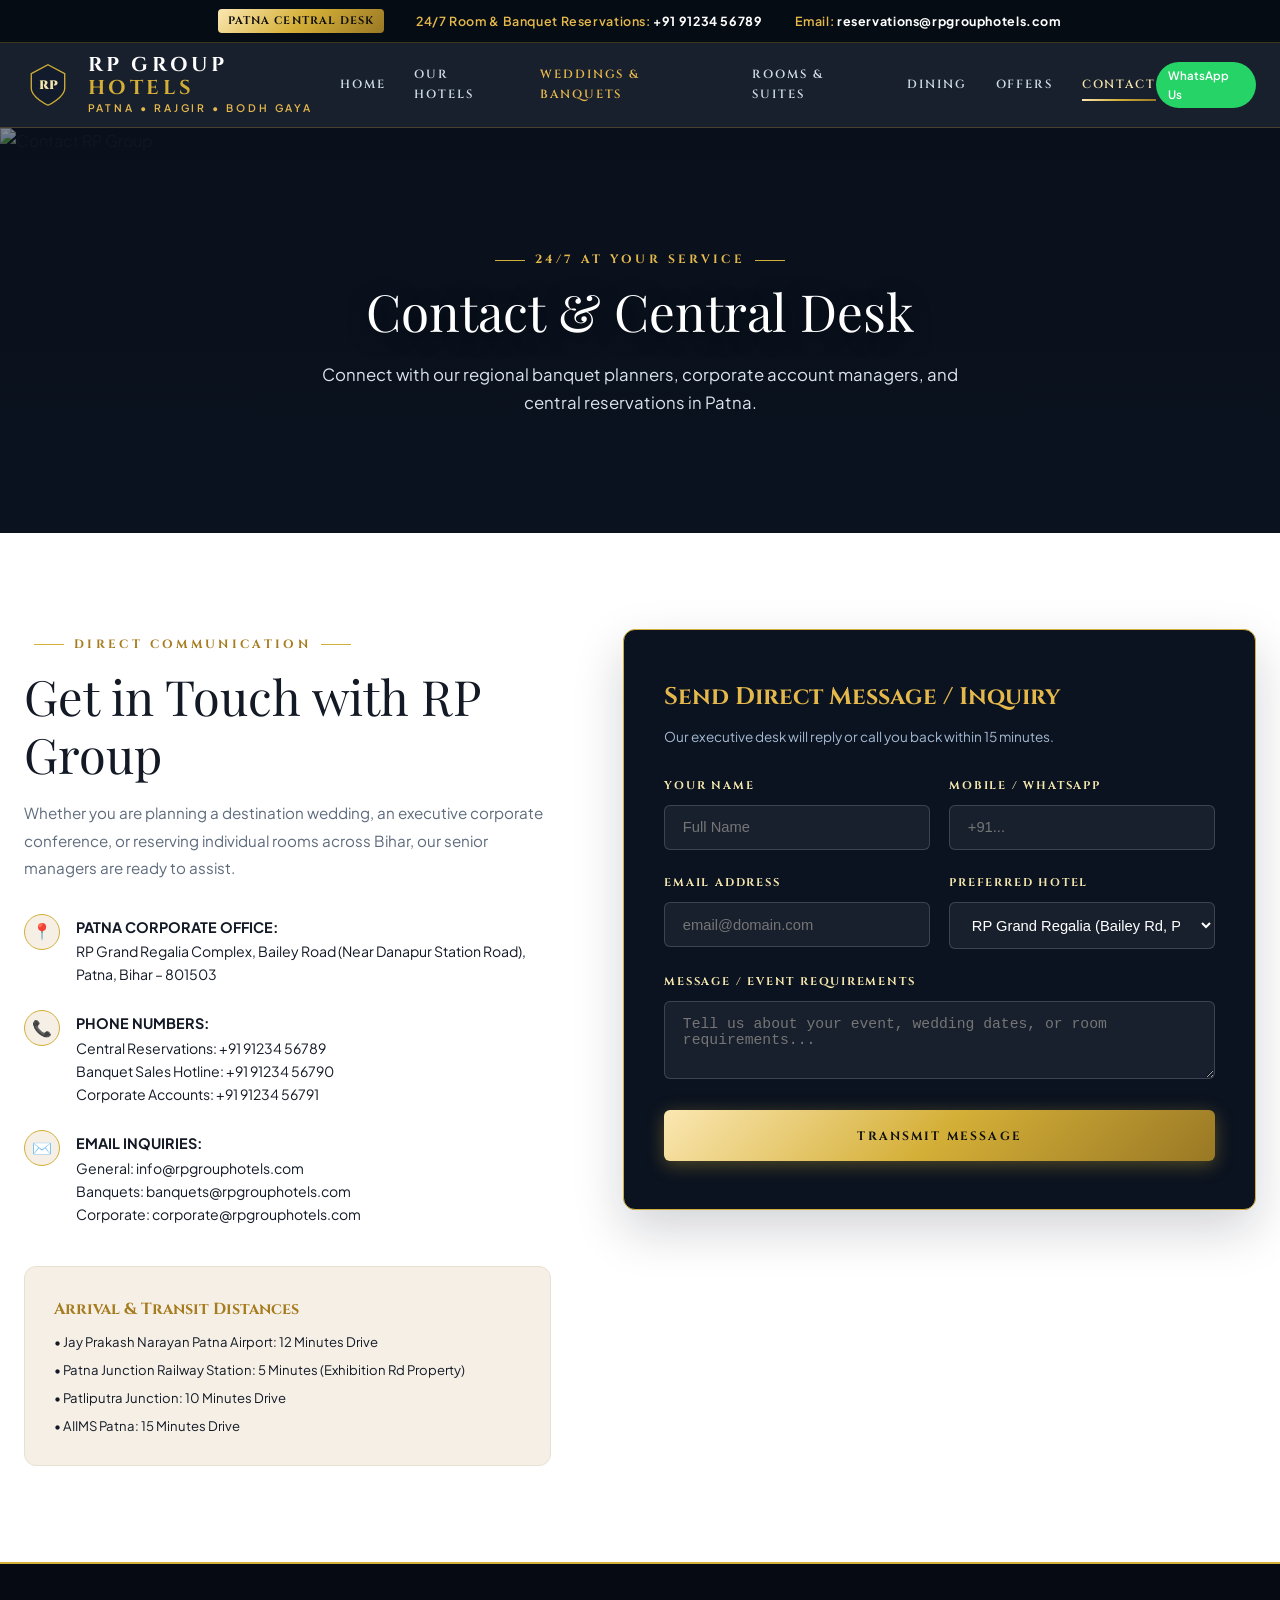
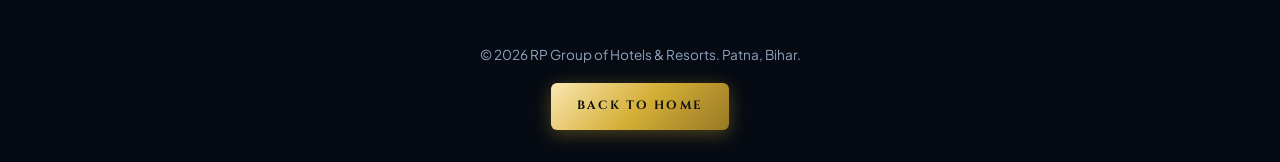
==== contact.html @ b5bda15f "Initial commit: RP Group of Hotels website template and Monte-Carlo showcase" ====
<!DOCTYPE html>
<html lang="en">
<head>
  <meta charset="UTF-8">
  <meta name="viewport" content="width=device-width, initial-scale=1.0">
  <title>Contact & Central Reservations | RP Group of Hotels Patna</title>
  <meta name="description" content="Get in touch with RP Group of Hotels central sales desk in Patna. Contact numbers for room bookings, wedding banquet inquiries, corporate tie-ups, and career opportunities.">
  <link rel="stylesheet" href="css/rp-style.css">
</head>
<body>

  <!-- PROMO TICKER -->
  <div class="promo-ticker-bar">
    <div class="container-wide ticker-content">
      <span class="ticker-badge">Patna Central Desk</span>
      <span>24/7 Room & Banquet Reservations: <strong style="color: #ffffff;">+91 91234 56789</strong></span>
      <span>Email: <strong style="color: #ffffff;">reservations@rpgrouphotels.com</strong></span>
    </div>
  </div>

  <!-- NAVIGATION -->
  <header class="rp-header">
    <div class="container-wide rp-header-inner">
      <a href="index.html" class="rp-brand">
        <div class="rp-crest">
          <svg width="44" height="44" viewBox="0 0 100 100" fill="none">
            <path d="M50 4 L88 24 L88 58 C88 78 50 96 50 96 C50 96 12 78 12 58 L12 24 Z" stroke="#d4af37" stroke-width="3" fill="#111b2b"/>
            <text x="50" y="60" font-family="'Cinzel', serif" font-size="28" font-weight="900" fill="#f3e5ab" text-anchor="middle">RP</text>
          </svg>
        </div>
        <div class="rp-brand-text">
          <span class="rp-brand-title">RP Group <span>Hotels</span></span>
          <span class="rp-brand-sub">Patna • Rajgir • Bodh Gaya</span>
        </div>
      </a>

      <nav class="rp-nav">
        <a href="index.html" class="rp-nav-link">Home</a>
        <a href="properties.html" class="rp-nav-link">Our Hotels</a>
        <a href="weddings-banquets.html" class="rp-nav-link" style="color: var(--rp-gold-bright);">Weddings & Banquets</a>
        <a href="rooms.html" class="rp-nav-link">Rooms & Suites</a>
        <a href="dining.html" class="rp-nav-link">Dining</a>
        <a href="offers.html" class="rp-nav-link">Offers</a>
        <a href="contact.html" class="rp-nav-link active">Contact</a>
      </nav>

      <div class="header-cta-cluster">
        <a href="https://wa.me/919123456789" class="whatsapp-pill-sm">
          WhatsApp Us
        </a>
      </div>
    </div>
  </header>

  <main>
    <!-- HERO -->
    <section style="position: relative; height: 45vh; min-height: 350px; display: flex; align-items: center; justify-content: center; background-color: #070d16; overflow: hidden;">
      <img src="https://images.unsplash.com/photo-1566073771259-6a8506099945?auto=format&fit=crop&w=1920&q=85" alt="Contact RP Group" style="position: absolute; inset: 0; width: 100%; height: 100%; object-fit: cover;">
      <div style="position: absolute; inset: 0; background: linear-gradient(180deg, rgba(11,19,32,0.5) 0%, rgba(11,19,32,0.92) 100%);"></div>
      <div class="container" style="position: relative; z-index: 2; text-align: center; color: #ffffff;">
        <span class="sub-tag-gold" style="color: var(--rp-gold-bright);">24/7 At Your Service</span>
        <h1 class="hero-main-title" style="font-size: clamp(2.2rem, 4vw, 3.8rem);">Contact & Central Desk</h1>
        <p style="max-width: 680px; margin: 1rem auto 0; font-size: 1.05rem; color: #dbe4ee;">
          Connect with our regional banquet planners, corporate account managers, and central reservations in Patna.
        </p>
      </div>
    </section>

    <!-- CONTACT DETAILS & FORM -->
    <section style="padding: 6rem 0; background: #ffffff;">
      <div class="container" style="display: grid; grid-template-columns: 1fr 1.2fr; gap: 4.5rem; align-items: start;">
        <div>
          <span class="sub-tag-gold" style="margin-left: 0;">Direct Communication</span>
          <h2 class="section-main-heading">Get in Touch with RP Group</h2>
          <p style="font-size: 0.95rem; color: var(--text-muted); line-height: 1.8; margin-bottom: 2rem;">
            Whether you are planning a destination wedding, an executive corporate conference, or reserving individual rooms across Bihar, our senior managers are ready to assist.
          </p>

          <div style="display: flex; flex-direction: column; gap: 1.5rem; margin-bottom: 2.5rem;">
            <div style="display: flex; align-items: flex-start; gap: 1rem;">
              <div class="perk-icon-circle">📍</div>
              <div>
                <strong style="font-size: 0.9rem; text-transform: uppercase;">Patna Corporate Office:</strong>
                <p style="font-size: 0.88rem; color: var(--text-main);">RP Grand Regalia Complex, Bailey Road (Near Danapur Station Road), Patna, Bihar – 801503</p>
              </div>
            </div>

            <div style="display: flex; align-items: flex-start; gap: 1rem;">
              <div class="perk-icon-circle">📞</div>
              <div>
                <strong style="font-size: 0.9rem; text-transform: uppercase;">Phone Numbers:</strong>
                <p style="font-size: 0.88rem; color: var(--text-main);">
                  Central Reservations: +91 91234 56789<br>
                  Banquet Sales Hotline: +91 91234 56790<br>
                  Corporate Accounts: +91 91234 56791
                </p>
              </div>
            </div>

            <div style="display: flex; align-items: flex-start; gap: 1rem;">
              <div class="perk-icon-circle">✉️</div>
              <div>
                <strong style="font-size: 0.9rem; text-transform: uppercase;">Email Inquiries:</strong>
                <p style="font-size: 0.88rem; color: var(--text-main);">
                  General: info@rpgrouphotels.com<br>
                  Banquets: banquets@rpgrouphotels.com<br>
                  Corporate: corporate@rpgrouphotels.com
                </p>
              </div>
            </div>
          </div>

          <div style="background: var(--rp-warm); padding: 1.8rem; border-radius: var(--radius-md); border: 1px solid var(--rp-border);">
            <h4 style="font-family: var(--font-royal); font-size: 1rem; color: var(--rp-gold-dark); margin-bottom: 0.5rem;">Arrival & Transit Distances</h4>
            <ul style="font-size: 0.82rem; color: var(--text-main); list-style: none; display: flex; flex-direction: column; gap: 0.4rem;">
              <li>• Jay Prakash Narayan Patna Airport: 12 Minutes Drive</li>
              <li>• Patna Junction Railway Station: 5 Minutes (Exhibition Rd Property)</li>
              <li>• Patliputra Junction: 10 Minutes Drive</li>
              <li>• AIIMS Patna: 15 Minutes Drive</li>
            </ul>
          </div>
        </div>

        <!-- Form -->
        <div class="lead-form-card">
          <h3 style="font-family: var(--font-royal); font-size: 1.5rem; color: var(--rp-gold-bright); margin-bottom: 0.5rem;">Send Direct Message / Inquiry</h3>
          <p style="font-size: 0.85rem; color: #a4b8d1; margin-bottom: 1.8rem;">Our executive desk will reply or call you back within 15 minutes.</p>

          <form id="contactPageForm">
            <div class="form-row-2">
              <div class="calc-form-group">
                <label class="calc-label" for="cName">Your Name</label>
                <input type="text" id="cName" class="calc-input" placeholder="Full Name" required>
              </div>
              <div class="calc-form-group">
                <label class="calc-label" for="cPhone">Mobile / WhatsApp</label>
                <input type="tel" id="cPhone" class="calc-input" placeholder="+91..." required>
              </div>
            </div>

            <div class="form-row-2">
              <div class="calc-form-group">
                <label class="calc-label" for="cEmail">Email Address</label>
                <input type="email" id="cEmail" class="calc-input" placeholder="email@domain.com" required>
              </div>
              <div class="calc-form-group">
                <label class="calc-label" for="cHotel">Preferred Hotel</label>
                <select id="cHotel" class="calc-select">
                  <option value="regalia">RP Grand Regalia (Bailey Rd, Patna)</option>
                  <option value="palace">RP Palace & Suites (Exhibition Rd, Patna)</option>
                  <option value="rajgir">RP Heritage Resort (Rajgir)</option>
                  <option value="bodhgaya">RP Bodh Gaya Nirvana</option>
                  <option value="any">General Chain Inquiry</option>
                </select>
              </div>
            </div>

            <div class="calc-form-group">
              <label class="calc-label" for="cMessage">Message / Event Requirements</label>
              <textarea id="cMessage" class="calc-input" rows="3" placeholder="Tell us about your event, wedding dates, or room requirements..." required></textarea>
            </div>

            <button type="submit" class="btn-rp-gold" style="width: 100%; justify-content: center; padding: 1.1rem;">
              Transmit Message
            </button>
          </form>
        </div>
      </div>
    </section>
  </main>

  <!-- FOOTER -->
  <footer class="rp-footer">
    <div class="container-wide" style="text-align: center;">
      <p style="margin-bottom: 1rem;">&copy; 2026 RP Group of Hotels & Resorts. Patna, Bihar.</p>
      <a href="index.html" class="btn-rp-gold">Back to Home</a>
    </div>
  </footer>

  <script src="js/rp-main.js"></script>
  <script>
    const contactPageForm = document.getElementById('contactPageForm');
    if (contactPageForm) {
      contactPageForm.addEventListener('submit', (e) => {
        e.preventDefault();
        const name = document.getElementById('cName')?.value || 'Guest';
        alert(`Thank you, ${name}! Your inquiry has been dispatched to the RP Group Patna executive team. We will call you shortly.`);
        contactPageForm.reset();
      });
    }
  </script>
</body>
</html>
---- css/rp-style.css ----
/* ==========================================================================
   RP GROUP OF HOTELS - LUXURY HOSPITALITY CHAIN (PATNA REGION)
   High-Conversion & Animated Theme for Meta Ads & Brand Promotion
   ========================================================================== */

@import url('https://fonts.googleapis.com/css2?family=Cinzel:wght@500;600;700;800;900&family=Playfair+Display:ital,wght@0,400;0,500;0,600;0,700;1,400;1,600&family=Plus+Jakarta+Sans:wght@300;400;500;600;700;800&display=swap');

:root {
  /* Royal Gold & Imperial Saffron Accents */
  --rp-gold: #d4af37;
  --rp-gold-light: #f3e5ab;
  --rp-gold-bright: #e5b84c;
  --rp-gold-dark: #a67c1e;
  --rp-gold-gradient: linear-gradient(135deg, #fbe7b2 0%, #d4af37 50%, #997825 100%);
  --rp-gold-glow: 0 0 30px rgba(212, 175, 55, 0.35);

  /* Royal Navy & Heritage Obsidian */
  --rp-dark: #0b1320;
  --rp-dark-surface: #111b2b;
  --rp-dark-card: #182335;
  --rp-dark-border: rgba(212, 175, 55, 0.24);

  /* Alabaster & Warm Ivory */
  --rp-bg: #faf7f2;
  --rp-surface: #ffffff;
  --rp-warm: #f5efe6;
  --rp-border: #e8e0d2;

  /* Typography */
  --font-royal: 'Cinzel', serif;
  --font-serif: 'Playfair Display', Georgia, serif;
  --font-sans: 'Plus Jakarta Sans', -apple-system, BlinkMacSystemFont, sans-serif;

  /* Text Colors */
  --text-main: #131a26;
  --text-muted: #5e6b7d;
  --text-light: #f5f8fc;
  --text-gold: #b38622;

  /* UI Variables */
  --radius-sm: 6px;
  --radius-md: 12px;
  --radius-lg: 20px;
  --shadow-sm: 0 4px 15px rgba(11, 19, 32, 0.06);
  --shadow-md: 0 10px 30px rgba(11, 19, 32, 0.1);
  --shadow-lg: 0 20px 50px rgba(11, 19, 32, 0.18);
  --shadow-gold: 0 12px 35px rgba(212, 175, 55, 0.28);
  --transition: all 0.35s cubic-bezier(0.16, 1, 0.3, 1);
}

/* Base Reset */
*, *::before, *::after {
  box-sizing: border-box;
  margin: 0;
  padding: 0;
}

html {
  scroll-behavior: smooth;
  font-size: 16px;
}

body {
  font-family: var(--font-sans);
  background-color: var(--rp-bg);
  color: var(--text-main);
  line-height: 1.65;
  overflow-x: hidden;
  padding-bottom: 70px; /* Space for sticky bottom bar on mobile */
}

@media (min-width: 992px) {
  body {
    padding-bottom: 0;
  }
}

img {
  max-width: 100%;
  height: auto;
  display: block;
}

a {
  color: inherit;
  text-decoration: none;
  transition: var(--transition);
}

button {
  cursor: pointer;
  border: none;
  background: none;
  font-family: inherit;
  transition: var(--transition);
}

/* Container */
.container {
  width: 100%;
  max-width: 1320px;
  margin: 0 auto;
  padding: 0 1.5rem;
}

.container-wide {
  width: 100%;
  max-width: 1520px;
  margin: 0 auto;
  padding: 0 1.5rem;
}

/* ==========================================================================
   META ADS PROMOTIONAL TICKER / ANNOUNCEMENT BAR
   ========================================================================== */
.promo-ticker-bar {
  background: #060c14;
  color: #e5b84c;
  font-size: 0.78rem;
  font-weight: 600;
  letter-spacing: 0.05em;
  padding: 0.55rem 0;
  border-bottom: 1px solid rgba(212, 175, 55, 0.25);
  overflow: hidden;
  position: relative;
  z-index: 1020;
}

.ticker-content {
  display: flex;
  align-items: center;
  justify-content: center;
  gap: 2rem;
  text-align: center;
  flex-wrap: wrap;
}

.ticker-badge {
  background: var(--rp-gold-gradient);
  color: #111;
  padding: 0.2rem 0.6rem;
  border-radius: 4px;
  font-family: var(--font-royal);
  font-size: 0.68rem;
  font-weight: 700;
  text-transform: uppercase;
  letter-spacing: 0.1em;
}

.ticker-code {
  color: #ffffff;
  background: rgba(255, 255, 255, 0.12);
  padding: 0.15rem 0.45rem;
  border-radius: 4px;
  font-family: monospace;
  font-weight: 700;
}

/* ==========================================================================
   TOP UTILITY BAR (PATNA CENTRAL DESK)
   ========================================================================== */
.rp-utility-bar {
  background: var(--rp-dark);
  color: #9ab0cf;
  font-size: 0.76rem;
  border-bottom: 1px solid rgba(255, 255, 255, 0.08);
  padding: 0.4rem 0;
}

.rp-utility-inner {
  display: flex;
  align-items: center;
  justify-content: space-between;
}

.utility-left {
  display: flex;
  align-items: center;
  gap: 1.5rem;
}

.utility-item {
  display: flex;
  align-items: center;
  gap: 0.45rem;
  color: #b5c7df;
  transition: var(--transition);
}

.utility-item:hover {
  color: var(--rp-gold-light);
}

.utility-right {
  display: flex;
  align-items: center;
  gap: 1.2rem;
}

.whatsapp-pill-sm {
  background: #25d366;
  color: #ffffff;
  padding: 0.25rem 0.75rem;
  border-radius: 40px;
  font-weight: 600;
  font-size: 0.72rem;
  display: inline-flex;
  align-items: center;
  gap: 0.35rem;
}

.whatsapp-pill-sm:hover {
  background: #1ebc57;
  transform: translateY(-1px);
}

/* ==========================================================================
   MAIN NAVIGATION HEADER (RP GROUP)
   ========================================================================== */
.rp-header {
  position: sticky;
  top: 0;
  left: 0;
  width: 100%;
  z-index: 1000;
  background: rgba(11, 19, 32, 0.94);
  backdrop-filter: blur(14px);
  border-bottom: 1px solid var(--rp-dark-border);
  transition: var(--transition);
}

.rp-header.scrolled {
  background: rgba(7, 13, 22, 0.98);
  box-shadow: 0 10px 30px rgba(0, 0, 0, 0.5);
}

.rp-header-inner {
  display: flex;
  align-items: center;
  justify-content: space-between;
  height: 84px;
  transition: var(--transition);
}

.rp-header.scrolled .rp-header-inner {
  height: 72px;
}

/* Brand Identity */
.rp-brand {
  display: flex;
  align-items: center;
  gap: 1rem;
}

.rp-crest {
  width: 48px;
  height: 48px;
  position: relative;
  display: flex;
  align-items: center;
  justify-content: center;
}

.rp-brand-text {
  display: flex;
  flex-direction: column;
}

.rp-brand-title {
  font-family: var(--font-royal);
  font-size: 1.25rem;
  font-weight: 700;
  letter-spacing: 0.18em;
  color: #ffffff;
  text-transform: uppercase;
  line-height: 1.15;
}

.rp-brand-title span {
  color: var(--rp-gold);
}

.rp-brand-sub {
  font-size: 0.65rem;
  font-weight: 600;
  letter-spacing: 0.28em;
  color: var(--rp-gold-bright);
  text-transform: uppercase;
}

/* Nav Menu Links */
.rp-nav {
  display: flex;
  align-items: center;
  gap: 1.8rem;
}

.rp-nav-link {
  font-family: var(--font-royal);
  font-size: 0.74rem;
  font-weight: 600;
  letter-spacing: 0.16em;
  text-transform: uppercase;
  color: #d1dde9;
  position: relative;
  padding: 0.4rem 0;
}

.rp-nav-link::after {
  content: '';
  position: absolute;
  bottom: 0;
  left: 0;
  width: 0;
  height: 2px;
  background: var(--rp-gold-gradient);
  transition: var(--transition);
}

.rp-nav-link:hover,
.rp-nav-link.active {
  color: var(--rp-gold-light);
}

.rp-nav-link:hover::after,
.rp-nav-link.active::after {
  width: 100%;
}

.header-cta-cluster {
  display: flex;
  align-items: center;
  gap: 0.85rem;
}

/* Luxury Buttons */
.btn-rp-gold {
  background: var(--rp-gold-gradient);
  color: #111;
  font-family: var(--font-royal);
  font-size: 0.75rem;
  font-weight: 700;
  letter-spacing: 0.18em;
  text-transform: uppercase;
  padding: 0.85rem 1.6rem;
  border-radius: var(--radius-sm);
  display: inline-flex;
  align-items: center;
  justify-content: center;
  gap: 0.5rem;
  box-shadow: 0 4px 18px rgba(212, 175, 55, 0.35);
  position: relative;
  overflow: hidden;
}

.btn-rp-gold:hover {
  transform: translateY(-2px);
  box-shadow: 0 8px 25px rgba(212, 175, 55, 0.5);
  filter: brightness(1.06);
}

.btn-rp-outline {
  border: 1px solid var(--rp-gold);
  color: var(--rp-gold-light);
  font-family: var(--font-royal);
  font-size: 0.75rem;
  font-weight: 600;
  letter-spacing: 0.18em;
  text-transform: uppercase;
  padding: 0.8rem 1.4rem;
  border-radius: var(--radius-sm);
  display: inline-flex;
  align-items: center;
  gap: 0.5rem;
  background: transparent;
}

.btn-rp-outline:hover {
  background: var(--rp-gold);
  color: #111;
  transform: translateY(-2px);
}

.btn-rp-dark {
  background: var(--rp-dark);
  color: #ffffff;
  border: 1px solid var(--rp-dark-border);
  font-family: var(--font-royal);
  font-size: 0.75rem;
  font-weight: 600;
  letter-spacing: 0.16em;
  text-transform: uppercase;
  padding: 0.85rem 1.6rem;
  border-radius: var(--radius-sm);
  display: inline-flex;
  align-items: center;
  gap: 0.5rem;
}

.btn-rp-dark:hover {
  background: var(--rp-dark-card);
  border-color: var(--rp-gold);
  color: var(--rp-gold-light);
  transform: translateY(-2px);
}

/* Mobile Toggle */
.rp-mobile-toggle {
  display: none;
  flex-direction: column;
  gap: 5px;
  cursor: pointer;
  padding: 6px;
}

.rp-mobile-toggle span {
  display: block;
  height: 2px;
  width: 26px;
  background: var(--rp-gold);
  transition: var(--transition);
}

/* ==========================================================================
   CINEMATIC HERO SECTION & DIRECT BOOKING BAR
   ========================================================================== */
.rp-hero {
  position: relative;
  min-height: 88vh;
  display: flex;
  align-items: center;
  justify-content: center;
  background-color: #070d16;
  overflow: hidden;
}

.rp-hero-bg {
  position: absolute;
  inset: 0;
  z-index: 1;
}

.rp-hero-bg img {
  width: 100%;
  height: 100%;
  object-fit: cover;
  transform: scale(1.05);
  animation: heroZoom 14s infinite alternate ease-in-out;
}

@keyframes heroZoom {
  0% { transform: scale(1); }
  100% { transform: scale(1.08); }
}

.rp-hero-overlay {
  position: absolute;
  inset: 0;
  background: linear-gradient(
    180deg,
    rgba(11, 19, 32, 0.45) 0%,
    rgba(11, 19, 32, 0.75) 55%,
    rgba(11, 19, 32, 0.96) 100%
  );
  z-index: 2;
}

.rp-hero-content {
  position: relative;
  z-index: 3;
  text-align: center;
  max-width: 1050px;
  margin: 0 auto;
  padding: 4.5rem 1.5rem 7.5rem;
  color: #ffffff;
}

.hero-meta-badge {
  display: inline-flex;
  align-items: center;
  gap: 0.6rem;
  padding: 0.45rem 1.2rem;
  background: rgba(11, 19, 32, 0.75);
  border: 1px solid var(--rp-gold);
  border-radius: 40px;
  backdrop-filter: blur(8px);
  margin-bottom: 1.5rem;
  font-family: var(--font-royal);
  font-size: 0.72rem;
  letter-spacing: 0.22em;
  color: var(--rp-gold-bright);
  text-transform: uppercase;
}

.hero-main-title {
  font-family: var(--font-serif);
  font-size: clamp(2.6rem, 5.5vw, 4.8rem);
  font-weight: 400;
  line-height: 1.15;
  margin-bottom: 1.25rem;
  text-shadow: 0 4px 20px rgba(0, 0, 0, 0.6);
}

.hero-main-title em {
  font-style: italic;
  color: var(--rp-gold-light);
  font-weight: 500;
}

.hero-lead-text {
  font-size: clamp(1rem, 1.3vw, 1.2rem);
  color: #dbe4ee;
  max-width: 780px;
  margin: 0 auto 2.5rem;
  font-weight: 300;
  line-height: 1.7;
}

.hero-cta-group {
  display: flex;
  align-items: center;
  justify-content: center;
  gap: 1.2rem;
  flex-wrap: wrap;
}

/* ==========================================================================
   FLOATING BOOKING & BANQUET INQUIRY ENGINE (META ADS CONVERSION)
   ========================================================================== */
.booking-engine-wrapper {
  position: relative;
  z-index: 50;
  margin-top: -65px;
  margin-bottom: 4.5rem;
}

.booking-engine-card {
  background: #ffffff;
  border-radius: var(--radius-md);
  box-shadow: 0 20px 50px rgba(11, 19, 32, 0.16), 0 0 0 1px var(--rp-border);
  padding: 1.5rem 2rem;
  position: relative;
}

.engine-tabs {
  display: flex;
  gap: 1rem;
  margin-bottom: 1.2rem;
  border-bottom: 1px solid var(--rp-border);
  padding-bottom: 0.8rem;
}

.engine-tab-btn {
  font-family: var(--font-royal);
  font-size: 0.75rem;
  font-weight: 700;
  letter-spacing: 0.16em;
  text-transform: uppercase;
  color: var(--text-muted);
  padding: 0.4rem 0.8rem;
  border-radius: var(--radius-sm);
  display: flex;
  align-items: center;
  gap: 0.45rem;
  transition: var(--transition);
}

.engine-tab-btn.active {
  color: #111;
  background: var(--rp-gold-gradient);
}

.engine-grid-room {
  display: grid;
  grid-template-columns: 2fr 1.5fr 1.5fr 1.4fr 1.6fr;
  gap: 1.2rem;
  align-items: center;
}

.engine-col {
  display: flex;
  flex-direction: column;
  border-right: 1px solid var(--rp-border);
  padding-right: 1.2rem;
}

.engine-col:last-child {
  border-right: none;
  padding-right: 0;
}

.engine-label {
  font-family: var(--font-royal);
  font-size: 0.65rem;
  font-weight: 700;
  letter-spacing: 0.18em;
  text-transform: uppercase;
  color: var(--rp-gold-dark);
  margin-bottom: 0.35rem;
  display: flex;
  align-items: center;
  gap: 0.35rem;
}

.engine-input-wrap input,
.engine-input-wrap select {
  width: 100%;
  font-size: 0.95rem;
  font-weight: 600;
  color: var(--text-main);
  background: transparent;
  outline: none;
  border: none;
  cursor: pointer;
}

/* ==========================================================================
   STATS COUNTER BAR (TRUST SIGNALS)
   ========================================================================== */
.rp-trust-bar {
  background: var(--rp-dark);
  color: #ffffff;
  padding: 2.5rem 0;
  border-top: 1px solid var(--rp-dark-border);
  border-bottom: 1px solid var(--rp-dark-border);
}

.trust-grid {
  display: grid;
  grid-template-columns: repeat(4, 1fr);
  gap: 2rem;
  text-align: center;
}

.trust-item h3 {
  font-family: var(--font-royal);
  font-size: 2.2rem;
  font-weight: 800;
  color: var(--rp-gold-bright);
  line-height: 1;
  margin-bottom: 0.35rem;
}

.trust-item p {
  font-size: 0.8rem;
  font-weight: 600;
  letter-spacing: 0.14em;
  text-transform: uppercase;
  color: #b5c7df;
}

/* ==========================================================================
   PROPERTY PORTFOLIO (INTERACTIVE SWITCHER)
   ========================================================================== */
.section-properties {
  padding: 7rem 0;
  background: var(--rp-bg);
}

.section-head-center {
  text-align: center;
  max-width: 820px;
  margin: 0 auto 3.5rem;
}

.sub-tag-gold {
  display: inline-block;
  font-family: var(--font-royal);
  font-size: 0.75rem;
  font-weight: 700;
  letter-spacing: 0.28em;
  text-transform: uppercase;
  color: var(--rp-gold-dark);
  margin-bottom: 0.75rem;
  position: relative;
}

.sub-tag-gold::before,
.sub-tag-gold::after {
  content: "";
  display: inline-block;
  width: 30px;
  height: 1px;
  background: var(--rp-gold);
  vertical-align: middle;
  margin: 0 10px;
}

.section-main-heading {
  font-family: var(--font-serif);
  font-size: clamp(2.2rem, 3.8vw, 3.4rem);
  font-weight: 400;
  color: var(--text-main);
  line-height: 1.2;
  margin-bottom: 1rem;
}

.section-subtext {
  font-size: 1.05rem;
  color: var(--text-muted);
  line-height: 1.7;
}

/* Property Cards Grid */
.property-cards-grid {
  display: grid;
  grid-template-columns: repeat(2, 1fr);
  gap: 2.5rem;
}

.property-card {
  background: #ffffff;
  border-radius: var(--radius-md);
  border: 1px solid var(--rp-border);
  overflow: hidden;
  box-shadow: var(--shadow-sm);
  display: flex;
  flex-direction: column;
  transition: var(--transition);
}

.property-card:hover {
  transform: translateY(-8px);
  box-shadow: var(--shadow-lg);
  border-color: var(--rp-gold);
}

.property-media {
  position: relative;
  height: 320px;
  overflow: hidden;
}

.property-media img {
  width: 100%;
  height: 100%;
  object-fit: cover;
  transition: transform 0.8s ease;
}

.property-card:hover .property-media img {
  transform: scale(1.06);
}

.property-badge {
  position: absolute;
  top: 18px;
  left: 18px;
  padding: 0.4rem 0.9rem;
  background: rgba(11, 19, 32, 0.88);
  border: 1px solid var(--rp-gold);
  color: var(--rp-gold-light);
  font-family: var(--font-royal);
  font-size: 0.68rem;
  letter-spacing: 0.16em;
  text-transform: uppercase;
  border-radius: var(--radius-sm);
  backdrop-filter: blur(8px);
}

.property-loc-badge {
  position: absolute;
  bottom: 18px;
  right: 18px;
  padding: 0.35rem 0.85rem;
  background: rgba(255, 255, 255, 0.95);
  color: var(--rp-dark);
  font-size: 0.75rem;
  font-weight: 700;
  border-radius: 40px;
  display: flex;
  align-items: center;
  gap: 0.4rem;
}

.property-details {
  padding: 2.2rem;
  display: flex;
  flex-direction: column;
  flex-grow: 1;
}

.prop-name {
  font-family: var(--font-serif);
  font-size: 1.85rem;
  font-weight: 400;
  color: var(--text-main);
  margin-bottom: 0.6rem;
}

.prop-desc {
  font-size: 0.9rem;
  color: var(--text-muted);
  line-height: 1.7;
  margin-bottom: 1.5rem;
}

.prop-amenities-row {
  display: flex;
  flex-wrap: wrap;
  gap: 0.6rem;
  margin-bottom: 1.8rem;
  padding-bottom: 1.5rem;
  border-bottom: 1px solid var(--rp-border);
}

.amenity-chip {
  font-size: 0.74rem;
  font-weight: 600;
  color: var(--rp-dark);
  background: var(--rp-warm);
  padding: 0.35rem 0.75rem;
  border-radius: 40px;
  display: flex;
  align-items: center;
  gap: 0.35rem;
}

.prop-footer {
  margin-top: auto;
  display: flex;
  align-items: center;
  justify-content: space-between;
}

.prop-rate-wrap small {
  display: block;
  font-size: 0.68rem;
  text-transform: uppercase;
  letter-spacing: 0.1em;
  color: var(--text-muted);
}

.prop-rate {
  font-family: var(--font-royal);
  font-size: 1.4rem;
  font-weight: 700;
  color: var(--rp-gold-dark);
}

/* ==========================================================================
   GRAND WEDDINGS & BANQUET HALLS (HIGH META-AD CONVERSION FEATURE)
   ========================================================================== */
.section-banquets {
  padding: 7rem 0;
  background: var(--rp-dark);
  color: #ffffff;
  position: relative;
  overflow: hidden;
}

.banquet-feature-grid {
  display: grid;
  grid-template-columns: 1.1fr 1fr;
  gap: 4rem;
  align-items: center;
  margin-bottom: 5rem;
}

.banquet-media-stack {
  position: relative;
}

.banquet-main-img {
  width: 100%;
  height: 500px;
  object-fit: cover;
  border-radius: var(--radius-md);
  border: 1px solid var(--rp-dark-border);
}

.banquet-floating-badge {
  position: absolute;
  bottom: -30px;
  right: -20px;
  background: #ffffff;
  color: var(--rp-dark);
  padding: 1.6rem 2rem;
  border-radius: var(--radius-md);
  box-shadow: var(--shadow-lg);
  border: 2px solid var(--rp-gold);
}

.banquet-floating-badge h4 {
  font-family: var(--font-royal);
  font-size: 1.8rem;
  font-weight: 800;
  color: var(--rp-gold-dark);
}

.banquet-floating-badge p {
  font-size: 0.78rem;
  font-weight: 600;
  text-transform: uppercase;
  letter-spacing: 0.12em;
}

/* Interactive Banquet Cost & Capacity Calculator */
.banquet-calculator-card {
  background: var(--rp-dark-card);
  border: 1px solid var(--rp-gold);
  border-radius: var(--radius-md);
  padding: 3rem;
  box-shadow: var(--shadow-gold);
}

.calc-title {
  font-family: var(--font-royal);
  font-size: 1.45rem;
  color: var(--rp-gold-bright);
  margin-bottom: 0.5rem;
}

.calc-sub {
  font-size: 0.88rem;
  color: #9cb2cf;
  margin-bottom: 2rem;
}

.calc-form-group {
  margin-bottom: 1.5rem;
}

.calc-label {
  display: block;
  font-family: var(--font-royal);
  font-size: 0.7rem;
  font-weight: 700;
  letter-spacing: 0.16em;
  text-transform: uppercase;
  color: var(--rp-gold-light);
  margin-bottom: 0.6rem;
}

.calc-slider-wrap {
  display: flex;
  align-items: center;
  gap: 1.5rem;
}

.calc-range {
  flex-grow: 1;
  accent-color: var(--rp-gold);
  cursor: pointer;
}

.calc-guest-display {
  font-family: var(--font-royal);
  font-size: 1.3rem;
  font-weight: 700;
  color: #ffffff;
  min-width: 110px;
  text-align: right;
}

.calc-select,
.calc-input {
  width: 100%;
  padding: 0.85rem 1.1rem;
  background: rgba(255, 255, 255, 0.06);
  border: 1px solid rgba(255, 255, 255, 0.16);
  border-radius: var(--radius-sm);
  color: #ffffff;
  font-size: 0.92rem;
  outline: none;
}

.calc-select option {
  background: var(--rp-dark);
  color: #ffffff;
}

.calc-select:focus,
.calc-input:focus {
  border-color: var(--rp-gold);
  background: rgba(255, 255, 255, 0.1);
}

.calc-estimate-result {
  background: rgba(212, 175, 55, 0.12);
  border: 1px dashed var(--rp-gold);
  border-radius: var(--radius-sm);
  padding: 1.4rem;
  margin-top: 1.8rem;
  margin-bottom: 1.8rem;
  display: flex;
  align-items: center;
  justify-content: space-between;
}

.calc-estimate-result span {
  font-size: 0.85rem;
  color: #d8e5f5;
}

.calc-estimate-result strong {
  font-family: var(--font-royal);
  font-size: 1.6rem;
  color: var(--rp-gold-bright);
}

/* ==========================================================================
   META ADS CAMPAIGN / LEAD MAGNET FORM
   ========================================================================== */
.section-meta-lead {
  padding: 6rem 0;
  background: #ffffff;
  border-top: 1px solid var(--rp-border);
  border-bottom: 1px solid var(--rp-border);
}

.lead-box-grid {
  display: grid;
  grid-template-columns: 1fr 1.2fr;
  gap: 4rem;
  align-items: center;
}

.lead-perk-list {
  display: flex;
  flex-direction: column;
  gap: 1.2rem;
  margin-top: 2rem;
}

.lead-perk-item {
  display: flex;
  align-items: flex-start;
  gap: 1rem;
}

.perk-icon-circle {
  width: 36px;
  height: 36px;
  border-radius: 50%;
  background: var(--rp-warm);
  border: 1px solid var(--rp-gold);
  display: flex;
  align-items: center;
  justify-content: center;
  color: var(--rp-gold-dark);
  flex-shrink: 0;
}

.lead-form-card {
  background: var(--rp-dark);
  color: #ffffff;
  padding: 3rem 2.5rem;
  border-radius: var(--radius-md);
  border: 1px solid var(--rp-gold);
  box-shadow: var(--shadow-lg);
}

.form-row-2 {
  display: grid;
  grid-template-columns: 1fr 1fr;
  gap: 1.2rem;
}

/* ==========================================================================
   CORPORATE CLIENTS & TESTIMONIALS
   ========================================================================== */
.section-reviews {
  padding: 6rem 0;
  background: var(--rp-bg);
}

.reviews-grid {
  display: grid;
  grid-template-columns: repeat(3, 1fr);
  gap: 2rem;
}

.review-card {
  background: #ffffff;
  border-radius: var(--radius-md);
  border: 1px solid var(--rp-border);
  padding: 2.2rem;
  box-shadow: var(--shadow-sm);
  display: flex;
  flex-direction: column;
  transition: var(--transition);
}

.review-card:hover {
  transform: translateY(-6px);
  box-shadow: var(--shadow-md);
  border-color: var(--rp-gold);
}

.review-stars {
  color: #e5b84c;
  font-size: 1.1rem;
  margin-bottom: 1rem;
}

.review-text {
  font-size: 0.92rem;
  color: var(--text-main);
  line-height: 1.7;
  font-style: italic;
  margin-bottom: 1.5rem;
}

.review-author {
  margin-top: auto;
  display: flex;
  align-items: center;
  gap: 0.85rem;
}

.author-avatar {
  width: 44px;
  height: 44px;
  border-radius: 50%;
  object-fit: cover;
  border: 2px solid var(--rp-gold);
}

.author-info h5 {
  font-weight: 700;
  font-size: 0.9rem;
}

.author-info span {
  font-size: 0.75rem;
  color: var(--text-muted);
}

/* ==========================================================================
   STICKY FLOATING ACTIONS (MOBILE & DESKTOP META ADS CONVERSION)
   ========================================================================== */
.floating-meta-pill {
  position: fixed;
  bottom: 25px;
  right: 25px;
  z-index: 1050;
  display: flex;
  flex-direction: column;
  gap: 0.85rem;
}

.float-whatsapp-btn {
  background: #25d366;
  color: #ffffff;
  display: flex;
  align-items: center;
  gap: 0.6rem;
  padding: 0.85rem 1.4rem;
  border-radius: 50px;
  font-weight: 700;
  font-size: 0.85rem;
  box-shadow: 0 8px 25px rgba(37, 211, 102, 0.4);
  transition: var(--transition);
}

.float-whatsapp-btn:hover {
  transform: scale(1.05);
  background: #1ebc57;
}

.float-call-btn {
  background: var(--rp-dark);
  color: var(--rp-gold-bright);
  border: 1px solid var(--rp-gold);
  display: flex;
  align-items: center;
  gap: 0.6rem;
  padding: 0.85rem 1.4rem;
  border-radius: 50px;
  font-weight: 700;
  font-size: 0.85rem;
  box-shadow: var(--shadow-lg);
}

.float-call-btn:hover {
  background: #182335;
  transform: scale(1.05);
}

/* Mobile Bottom Fixed Bar */
.mobile-sticky-bar {
  display: none;
  position: fixed;
  bottom: 0;
  left: 0;
  width: 100%;
  background: var(--rp-dark);
  border-top: 2px solid var(--rp-gold);
  padding: 0.75rem 1rem;
  z-index: 2000;
  box-shadow: 0 -8px 20px rgba(0, 0, 0, 0.3);
}

@media (max-width: 991px) {
  .mobile-sticky-bar {
    display: grid;
    grid-template-columns: 1fr 1fr 1.3fr;
    gap: 0.6rem;
  }
  .floating-meta-pill {
    bottom: 80px;
    right: 15px;
  }
}

.mobile-bar-btn {
  display: flex;
  align-items: center;
  justify-content: center;
  gap: 0.4rem;
  padding: 0.75rem 0.5rem;
  border-radius: var(--radius-sm);
  font-size: 0.74rem;
  font-weight: 700;
  text-transform: uppercase;
  text-align: center;
}

/* ==========================================================================
   FOOTER (RP GROUP PATNA REGION)
   ========================================================================== */
.rp-footer {
  background: #060b13;
  color: #8fa2bd;
  padding: 5rem 0 2rem;
  font-size: 0.85rem;
  border-top: 2px solid var(--rp-gold);
}

.footer-columns {
  display: grid;
  grid-template-columns: 1.8fr 1.2fr 1.2fr 1.4fr;
  gap: 3.5rem;
  padding-bottom: 4rem;
  border-bottom: 1px solid rgba(255, 255, 255, 0.08);
}

.footer-col-title {
  font-family: var(--font-royal);
  font-size: 0.82rem;
  font-weight: 700;
  letter-spacing: 0.2em;
  text-transform: uppercase;
  color: #ffffff;
  margin-bottom: 1.5rem;
  position: relative;
  padding-bottom: 0.6rem;
}

.footer-col-title::after {
  content: '';
  position: absolute;
  bottom: 0;
  left: 0;
  width: 30px;
  height: 2px;
  background: var(--rp-gold);
}

.footer-links-list {
  display: flex;
  flex-direction: column;
  gap: 0.8rem;
  list-style: none;
}

.footer-links-list a:hover {
  color: var(--rp-gold-bright);
  padding-left: 4px;
}

/* ==========================================================================
   RESPONSIVE
   ========================================================================== */
@media (max-width: 1200px) {
  .engine-grid-room {
    grid-template-columns: repeat(2, 1fr) 1fr;
    gap: 1.2rem;
  }
  .property-cards-grid {
    grid-template-columns: 1fr;
  }
  .trust-grid {
    grid-template-columns: repeat(2, 1fr);
  }
  .reviews-grid {
    grid-template-columns: repeat(2, 1fr);
  }
  .footer-columns {
    grid-template-columns: repeat(2, 1fr);
  }
}

@media (max-width: 991px) {
  .rp-nav {
    display: none;
  }
  .rp-mobile-toggle {
    display: flex;
  }
  .banquet-feature-grid,
  .lead-box-grid {
    grid-template-columns: 1fr;
    gap: 3rem;
  }
  .reviews-grid {
    grid-template-columns: 1fr;
  }
}

@media (max-width: 768px) {
  .engine-grid-room {
    grid-template-columns: 1fr;
  }
  .engine-col {
    border-right: none;
    border-bottom: 1px solid var(--rp-border);
    padding-bottom: 0.85rem;
  }
  .form-row-2 {
    grid-template-columns: 1fr;
  }
  .trust-grid {
    grid-template-columns: 1fr;
    gap: 1.5rem;
  }
  .footer-columns {
    grid-template-columns: 1fr;
  }
}
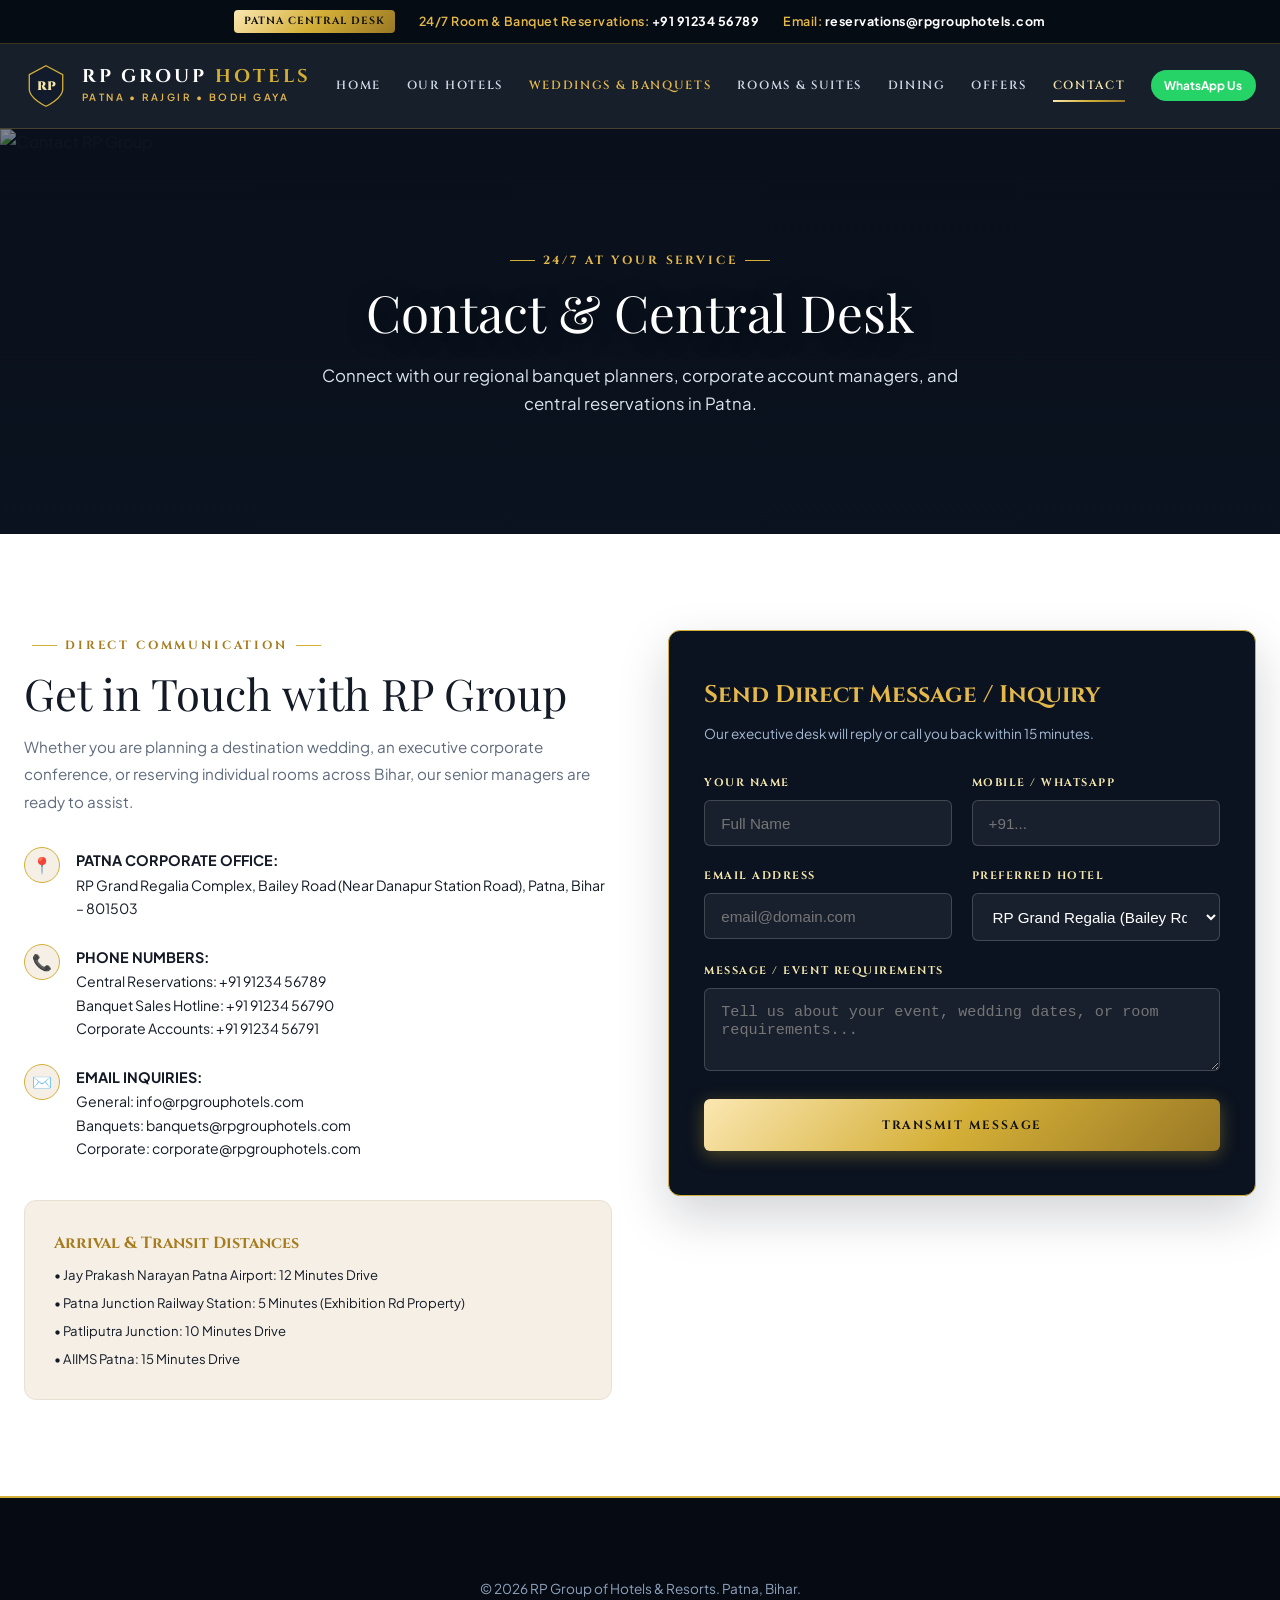
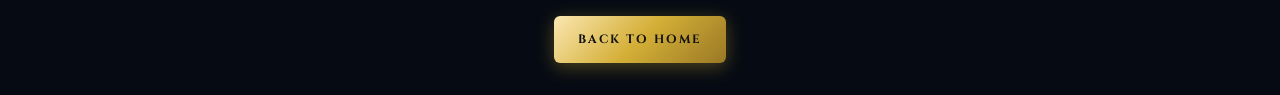
==== commit 28d289bc: "Make website fully responsive across mobile, tablet, and desktop devices with Meta Ads speed-convers" ====
--- a/contact.html
+++ b/contact.html
@@ -48,9 +48,36 @@
         <a href="https://wa.me/919123456789" class="whatsapp-pill-sm">
           WhatsApp Us
         </a>
+        <button class="rp-mobile-toggle" id="rpMobileToggle" aria-label="Toggle navigation">
+          <span></span><span></span><span></span>
+        </button>
       </div>
     </div>
   </header>
+
+  <!-- Mobile Drawer Menu -->
+  <div style="position: fixed; top: 0; left: 0; width: 320px; height: 100vh; background: #0b1320; border-right: 1px solid var(--rp-dark-border); z-index: 2500; padding: 2.5rem 2rem; transform: translateX(-100%); transition: transform 0.4s ease; display: flex; flex-direction: column; gap: 1.5rem;" id="rpMobileDrawer">
+    <div style="display: flex; justify-content: space-between; align-items: center;">
+      <div class="rp-brand-text">
+        <span class="rp-brand-title">RP Group <span>Hotels</span></span>
+        <span class="rp-brand-sub">Patna Region</span>
+      </div>
+      <button id="rpDrawerClose" style="color: #ffffff; font-size: 1.8rem; background: transparent; border: none; cursor: pointer;">&times;</button>
+    </div>
+    <div style="display: flex; flex-direction: column; gap: 1.2rem; margin-top: 1rem;">
+      <a href="index.html" style="font-family: var(--font-royal); font-size: 0.95rem; color: #ffffff;">Home</a>
+      <a href="properties.html" style="font-family: var(--font-royal); font-size: 0.95rem; color: #cbd5e1;">Our Hotels</a>
+      <a href="weddings-banquets.html" style="font-family: var(--font-royal); font-size: 0.95rem; color: #cbd5e1;">Weddings & Banquets</a>
+      <a href="rooms.html" style="font-family: var(--font-royal); font-size: 0.95rem; color: #cbd5e1;">Rooms & Suites</a>
+      <a href="dining.html" style="font-family: var(--font-royal); font-size: 0.95rem; color: #cbd5e1;">Fine Dining</a>
+      <a href="offers.html" style="font-family: var(--font-royal); font-size: 0.95rem; color: #cbd5e1;">Meta Promo Offers</a>
+      <a href="contact.html" style="font-family: var(--font-royal); font-size: 0.95rem; color: var(--rp-gold-bright);">Contact Us</a>
+    </div>
+    <div style="margin-top: auto; display: flex; flex-direction: column; gap: 0.8rem;">
+      <a href="tel:+919123456789" class="btn-rp-gold" style="width: 100%; text-align: center;">Call: +91 91234 56789</a>
+      <a href="https://wa.me/919123456789" class="whatsapp-pill-sm" style="justify-content: center; padding: 0.8rem;">WhatsApp Inquiries</a>
+    </div>
+  </div>
 
   <main>
     <!-- HERO -->
@@ -68,7 +95,7 @@
 
     <!-- CONTACT DETAILS & FORM -->
     <section style="padding: 6rem 0; background: #ffffff;">
-      <div class="container" style="display: grid; grid-template-columns: 1fr 1.2fr; gap: 4.5rem; align-items: start;">
+      <div class="container rp-grid-2" style="align-items: start; gap: 3.5rem;">
         <div>
           <span class="sub-tag-gold" style="margin-left: 0;">Direct Communication</span>
           <h2 class="section-main-heading">Get in Touch with RP Group</h2>
@@ -168,6 +195,21 @@
       </div>
     </section>
   </main>
+
+  <!-- Mobile Bottom Sticky Bar (for Meta Ads Traffic) -->
+  <div class="mobile-sticky-bar">
+    <a href="tel:+919123456789" class="mobile-bar-btn btn-rp-dark">
+      <svg width="14" height="14" viewBox="0 0 24 24" fill="none" stroke="currentColor" stroke-width="2"><path d="M22 16.92v3a2 2 0 0 1-2.18 2 19.79 19.79 0 0 1-8.63-3.07 19.5 19.5 0 0 1-6-6 19.79 19.79 0 0 1-3.07-8.67A2 2 0 0 1 4.11 2h3a2 2 0 0 1 2 1.72 12.84 12.84 0 0 0 .7 2.81 2 2 0 0 1-.45 2.11L8.09 9.91a16 16 0 0 0 6 6l1.27-1.27a2 2 0 0 1 2.11-.45 12.84 12.84 0 0 0 2.81.7A2 2 0 0 1 22 16.92z"></path></svg>
+      Call
+    </a>
+    <a href="https://wa.me/919123456789" class="mobile-bar-btn" style="background: #25d366; color: #ffffff;">
+      <svg width="14" height="14" viewBox="0 0 24 24" fill="currentColor"><path d="M12.04 2c-5.46 0-9.91 4.45-9.91 9.91 0 1.75.46 3.45 1.32 4.95L2.05 22l5.25-1.38c1.45.79 3.08 1.21 4.74 1.21 5.46 0 9.91-4.45 9.91-9.91 0-2.65-1.03-5.14-2.9-7.01A9.82 9.82 0 0 0 12.04 2z"/></svg>
+      WhatsApp
+    </a>
+    <a href="#contactPageForm" class="mobile-bar-btn btn-rp-gold">
+      Inquire
+    </a>
+  </div>
 
   <!-- FOOTER -->
   <footer class="rp-footer">
--- a/css/rp-style.css
+++ b/css/rp-style.css
@@ -1,6 +1,7 @@
 /* ==========================================================================
    RP GROUP OF HOTELS - LUXURY HOSPITALITY CHAIN (PATNA REGION)
-   High-Conversion & Animated Theme for Meta Ads & Brand Promotion
+   100% Fluid & Fully Responsive Across All Devices (Mobile, Tablet, Desktop)
+   Optimized for Meta Ads (Facebook & Instagram) High-Conversion Campaigns
    ========================================================================== */
 
 @import url('https://fonts.googleapis.com/css2?family=Cinzel:wght@500;600;700;800;900&family=Playfair+Display:ital,wght@0,400;0,500;0,600;0,700;1,400;1,600&family=Plus+Jakarta+Sans:wght@300;400;500;600;700;800&display=swap');
@@ -58,6 +59,7 @@
 html {
   scroll-behavior: smooth;
   font-size: 16px;
+  -webkit-text-size-adjust: 100%;
 }
 
 body {
@@ -66,7 +68,7 @@
   color: var(--text-main);
   line-height: 1.65;
   overflow-x: hidden;
-  padding-bottom: 70px; /* Space for sticky bottom bar on mobile */
+  padding-bottom: 74px; /* Space for sticky bottom bar on mobile */
 }
 
 @media (min-width: 992px) {
@@ -95,7 +97,9 @@
   transition: var(--transition);
 }
 
-/* Container */
+/* ==========================================================================
+   RESPONSIVE CONTAINERS & SYSTEM LAYOUT
+   ========================================================================== */
 .container {
   width: 100%;
   max-width: 1320px;
@@ -108,6 +112,120 @@
   max-width: 1520px;
   margin: 0 auto;
   padding: 0 1.5rem;
+}
+
+@media (max-width: 576px) {
+  .container,
+  .container-wide {
+    padding: 0 1rem;
+  }
+}
+
+/* Fluid Responsive Grids */
+.rp-grid-2 {
+  display: grid;
+  grid-template-columns: repeat(2, 1fr);
+  gap: 2.5rem;
+}
+
+.rp-grid-3 {
+  display: grid;
+  grid-template-columns: repeat(3, 1fr);
+  gap: 2.2rem;
+}
+
+.rp-grid-4 {
+  display: grid;
+  grid-template-columns: repeat(4, 1fr);
+  gap: 1.5rem;
+}
+
+@media (max-width: 1200px) {
+  .rp-grid-3 {
+    grid-template-columns: repeat(2, 1fr);
+    gap: 1.8rem;
+  }
+  .rp-grid-4 {
+    grid-template-columns: repeat(2, 1fr);
+    gap: 1.4rem;
+  }
+}
+
+@media (max-width: 991px) {
+  .rp-grid-2 {
+    grid-template-columns: 1fr;
+    gap: 2rem;
+  }
+}
+
+@media (max-width: 768px) {
+  .rp-grid-3,
+  .rp-grid-4 {
+    grid-template-columns: 1fr;
+    gap: 1.5rem;
+  }
+}
+
+/* Horizontal Responsive Cards */
+.rp-card-horizontal {
+  display: grid;
+  grid-template-columns: 1.15fr 1.35fr;
+  gap: 3rem;
+  background: #ffffff;
+  border-radius: var(--radius-md);
+  border: 1px solid var(--rp-border);
+  overflow: hidden;
+  box-shadow: var(--shadow-sm);
+  align-items: center;
+  transition: var(--transition);
+}
+
+.rp-card-horizontal:hover {
+  box-shadow: var(--shadow-md);
+  border-color: var(--rp-gold);
+}
+
+.rp-card-horizontal.reverse {
+  grid-template-columns: 1.35fr 1.15fr;
+}
+
+.rp-card-horizontal-img {
+  width: 100%;
+  height: 100%;
+  min-height: 380px;
+  max-height: 480px;
+  object-fit: cover;
+}
+
+.rp-card-horizontal-body {
+  padding: 3rem;
+}
+
+@media (max-width: 1024px) {
+  .rp-card-horizontal {
+    gap: 2rem;
+  }
+  .rp-card-horizontal-body {
+    padding: 2rem;
+  }
+}
+
+@media (max-width: 880px) {
+  .rp-card-horizontal,
+  .rp-card-horizontal.reverse {
+    grid-template-columns: 1fr;
+    gap: 0;
+  }
+  .rp-card-horizontal.reverse .rp-card-horizontal-img {
+    order: -1;
+  }
+  .rp-card-horizontal-img {
+    height: 240px;
+    min-height: 220px;
+  }
+  .rp-card-horizontal-body {
+    padding: 1.8rem 1.4rem;
+  }
 }
 
 /* ==========================================================================
@@ -118,10 +236,9 @@
   color: #e5b84c;
   font-size: 0.78rem;
   font-weight: 600;
-  letter-spacing: 0.05em;
-  padding: 0.55rem 0;
+  letter-spacing: 0.04em;
+  padding: 0.6rem 0;
   border-bottom: 1px solid rgba(212, 175, 55, 0.25);
-  overflow: hidden;
   position: relative;
   z-index: 1020;
 }
@@ -130,7 +247,7 @@
   display: flex;
   align-items: center;
   justify-content: center;
-  gap: 2rem;
+  gap: 1.5rem;
   text-align: center;
   flex-wrap: wrap;
 }
@@ -141,10 +258,11 @@
   padding: 0.2rem 0.6rem;
   border-radius: 4px;
   font-family: var(--font-royal);
-  font-size: 0.68rem;
+  font-size: 0.65rem;
   font-weight: 700;
   text-transform: uppercase;
   letter-spacing: 0.1em;
+  white-space: nowrap;
 }
 
 .ticker-code {
@@ -154,6 +272,16 @@
   border-radius: 4px;
   font-family: monospace;
   font-weight: 700;
+}
+
+@media (max-width: 768px) {
+  .promo-ticker-bar {
+    font-size: 0.72rem;
+    padding: 0.5rem 0.8rem;
+  }
+  .ticker-content {
+    gap: 0.6rem;
+  }
 }
 
 /* ==========================================================================
@@ -164,19 +292,22 @@
   color: #9ab0cf;
   font-size: 0.76rem;
   border-bottom: 1px solid rgba(255, 255, 255, 0.08);
-  padding: 0.4rem 0;
+  padding: 0.45rem 0;
 }
 
 .rp-utility-inner {
   display: flex;
   align-items: center;
   justify-content: space-between;
+  flex-wrap: wrap;
+  gap: 0.6rem;
 }
 
 .utility-left {
   display: flex;
   align-items: center;
   gap: 1.5rem;
+  flex-wrap: wrap;
 }
 
 .utility-item {
@@ -199,19 +330,26 @@
 
 .whatsapp-pill-sm {
   background: #25d366;
-  color: #ffffff;
-  padding: 0.25rem 0.75rem;
+  color: #ffffff !important;
+  padding: 0.35rem 0.85rem;
   border-radius: 40px;
-  font-weight: 600;
-  font-size: 0.72rem;
+  font-weight: 700;
+  font-size: 0.74rem;
   display: inline-flex;
   align-items: center;
-  gap: 0.35rem;
+  gap: 0.4rem;
+  white-space: nowrap;
 }
 
 .whatsapp-pill-sm:hover {
   background: #1ebc57;
   transform: translateY(-1px);
+}
+
+@media (max-width: 768px) {
+  .rp-utility-bar {
+    display: none; /* Hidden on mobile to maximize viewport area */
+  }
 }
 
 /* ==========================================================================
@@ -223,7 +361,7 @@
   left: 0;
   width: 100%;
   z-index: 1000;
-  background: rgba(11, 19, 32, 0.94);
+  background: rgba(11, 19, 32, 0.95);
   backdrop-filter: blur(14px);
   border-bottom: 1px solid var(--rp-dark-border);
   transition: var(--transition);
@@ -246,20 +384,27 @@
   height: 72px;
 }
 
+@media (max-width: 768px) {
+  .rp-header-inner,
+  .rp-header.scrolled .rp-header-inner {
+    height: 68px;
+  }
+}
+
 /* Brand Identity */
 .rp-brand {
   display: flex;
   align-items: center;
-  gap: 1rem;
+  gap: 0.85rem;
 }
 
 .rp-crest {
-  width: 48px;
-  height: 48px;
-  position: relative;
+  width: 44px;
+  height: 44px;
   display: flex;
   align-items: center;
   justify-content: center;
+  flex-shrink: 0;
 }
 
 .rp-brand-text {
@@ -269,9 +414,9 @@
 
 .rp-brand-title {
   font-family: var(--font-royal);
-  font-size: 1.25rem;
+  font-size: 1.15rem;
   font-weight: 700;
-  letter-spacing: 0.18em;
+  letter-spacing: 0.16em;
   color: #ffffff;
   text-transform: uppercase;
   line-height: 1.15;
@@ -282,25 +427,37 @@
 }
 
 .rp-brand-sub {
-  font-size: 0.65rem;
+  font-size: 0.62rem;
   font-weight: 600;
-  letter-spacing: 0.28em;
+  letter-spacing: 0.25em;
   color: var(--rp-gold-bright);
   text-transform: uppercase;
+  margin-top: 2px;
+}
+
+@media (max-width: 480px) {
+  .rp-brand-title {
+    font-size: 1rem;
+    letter-spacing: 0.12em;
+  }
+  .rp-brand-sub {
+    font-size: 0.55rem;
+    letter-spacing: 0.18em;
+  }
 }
 
 /* Nav Menu Links */
 .rp-nav {
   display: flex;
   align-items: center;
-  gap: 1.8rem;
+  gap: 1.6rem;
 }
 
 .rp-nav-link {
   font-family: var(--font-royal);
   font-size: 0.74rem;
   font-weight: 600;
-  letter-spacing: 0.16em;
+  letter-spacing: 0.14em;
   text-transform: uppercase;
   color: #d1dde9;
   position: relative;
@@ -331,19 +488,19 @@
 .header-cta-cluster {
   display: flex;
   align-items: center;
-  gap: 0.85rem;
+  gap: 0.75rem;
 }
 
 /* Luxury Buttons */
 .btn-rp-gold {
   background: var(--rp-gold-gradient);
-  color: #111;
+  color: #111 !important;
   font-family: var(--font-royal);
   font-size: 0.75rem;
   font-weight: 700;
-  letter-spacing: 0.18em;
+  letter-spacing: 0.16em;
   text-transform: uppercase;
-  padding: 0.85rem 1.6rem;
+  padding: 0.85rem 1.5rem;
   border-radius: var(--radius-sm);
   display: inline-flex;
   align-items: center;
@@ -352,6 +509,8 @@
   box-shadow: 0 4px 18px rgba(212, 175, 55, 0.35);
   position: relative;
   overflow: hidden;
+  text-align: center;
+  white-space: nowrap;
 }
 
 .btn-rp-gold:hover {
@@ -366,14 +525,16 @@
   font-family: var(--font-royal);
   font-size: 0.75rem;
   font-weight: 600;
-  letter-spacing: 0.18em;
+  letter-spacing: 0.16em;
   text-transform: uppercase;
   padding: 0.8rem 1.4rem;
   border-radius: var(--radius-sm);
   display: inline-flex;
   align-items: center;
+  justify-content: center;
   gap: 0.5rem;
   background: transparent;
+  white-space: nowrap;
 }
 
 .btn-rp-outline:hover {
@@ -391,11 +552,13 @@
   font-weight: 600;
   letter-spacing: 0.16em;
   text-transform: uppercase;
-  padding: 0.85rem 1.6rem;
+  padding: 0.85rem 1.5rem;
   border-radius: var(--radius-sm);
   display: inline-flex;
   align-items: center;
+  justify-content: center;
   gap: 0.5rem;
+  white-space: nowrap;
 }
 
 .btn-rp-dark:hover {
@@ -409,25 +572,82 @@
 .rp-mobile-toggle {
   display: none;
   flex-direction: column;
+  justify-content: center;
   gap: 5px;
   cursor: pointer;
-  padding: 6px;
+  padding: 8px;
+  width: 44px;
+  height: 44px;
+  border-radius: var(--radius-sm);
+  background: rgba(255, 255, 255, 0.05);
 }
 
 .rp-mobile-toggle span {
   display: block;
   height: 2px;
-  width: 26px;
+  width: 24px;
   background: var(--rp-gold);
   transition: var(--transition);
 }
 
+@media (max-width: 991px) {
+  .rp-nav {
+    display: none;
+  }
+  .rp-mobile-toggle {
+    display: flex;
+  }
+  .btn-rp-gold.btn-hide-mobile {
+    display: none;
+  }
+}
+
+/* Mobile Drawer Overlay */
+.rp-drawer-overlay {
+  position: fixed;
+  inset: 0;
+  background: rgba(4, 8, 14, 0.85);
+  backdrop-filter: blur(6px);
+  z-index: 2400;
+  opacity: 0;
+  visibility: hidden;
+  transition: var(--transition);
+}
+
+.rp-drawer-overlay.active {
+  opacity: 1;
+  visibility: visible;
+}
+
+#rpMobileDrawer {
+  position: fixed;
+  top: 0;
+  left: 0;
+  width: 85%;
+  max-width: 340px;
+  height: 100vh;
+  background: #0b1320;
+  border-right: 1px solid var(--rp-dark-border);
+  z-index: 2500;
+  padding: 2rem 1.5rem;
+  transform: translateX(-100%);
+  transition: transform 0.4s cubic-bezier(0.16, 1, 0.3, 1);
+  display: flex;
+  flex-direction: column;
+  gap: 1.5rem;
+  overflow-y: auto;
+}
+
+#rpMobileDrawer.active {
+  transform: translateX(0) !important;
+}
+
 /* ==========================================================================
-   CINEMATIC HERO SECTION & DIRECT BOOKING BAR
+   CINEMATIC HERO SECTION
    ========================================================================== */
 .rp-hero {
   position: relative;
-  min-height: 88vh;
+  min-height: 84vh;
   display: flex;
   align-items: center;
   justify-content: center;
@@ -445,7 +665,7 @@
   width: 100%;
   height: 100%;
   object-fit: cover;
-  transform: scale(1.05);
+  transform: scale(1.04);
   animation: heroZoom 14s infinite alternate ease-in-out;
 }
 
@@ -472,7 +692,7 @@
   text-align: center;
   max-width: 1050px;
   margin: 0 auto;
-  padding: 4.5rem 1.5rem 7.5rem;
+  padding: 4rem 1.5rem 6.5rem;
   color: #ffffff;
 }
 
@@ -485,19 +705,19 @@
   border: 1px solid var(--rp-gold);
   border-radius: 40px;
   backdrop-filter: blur(8px);
-  margin-bottom: 1.5rem;
+  margin-bottom: 1.4rem;
   font-family: var(--font-royal);
   font-size: 0.72rem;
-  letter-spacing: 0.22em;
+  letter-spacing: 0.2em;
   color: var(--rp-gold-bright);
   text-transform: uppercase;
 }
 
 .hero-main-title {
   font-family: var(--font-serif);
-  font-size: clamp(2.6rem, 5.5vw, 4.8rem);
+  font-size: clamp(2.2rem, 5vw, 4.6rem);
   font-weight: 400;
-  line-height: 1.15;
+  line-height: 1.18;
   margin-bottom: 1.25rem;
   text-shadow: 0 4px 20px rgba(0, 0, 0, 0.6);
 }
@@ -509,10 +729,10 @@
 }
 
 .hero-lead-text {
-  font-size: clamp(1rem, 1.3vw, 1.2rem);
+  font-size: clamp(0.95rem, 1.3vw, 1.15rem);
   color: #dbe4ee;
   max-width: 780px;
-  margin: 0 auto 2.5rem;
+  margin: 0 auto 2.2rem;
   font-weight: 300;
   line-height: 1.7;
 }
@@ -521,8 +741,28 @@
   display: flex;
   align-items: center;
   justify-content: center;
-  gap: 1.2rem;
+  gap: 1rem;
   flex-wrap: wrap;
+}
+
+@media (max-width: 768px) {
+  .rp-hero {
+    min-height: 75vh;
+  }
+  .rp-hero-content {
+    padding: 3rem 1rem 5.5rem;
+  }
+  .hero-meta-badge {
+    font-size: 0.62rem;
+    padding: 0.35rem 0.9rem;
+    letter-spacing: 0.12em;
+  }
+  .hero-cta-group .btn-rp-gold,
+  .hero-cta-group .btn-rp-outline,
+  .hero-cta-group .btn-rp-dark {
+    width: 100%;
+    max-width: 320px;
+  }
 }
 
 /* ==========================================================================
@@ -531,34 +771,35 @@
 .booking-engine-wrapper {
   position: relative;
   z-index: 50;
-  margin-top: -65px;
-  margin-bottom: 4.5rem;
+  margin-top: -55px;
+  margin-bottom: 4rem;
 }
 
 .booking-engine-card {
   background: #ffffff;
   border-radius: var(--radius-md);
   box-shadow: 0 20px 50px rgba(11, 19, 32, 0.16), 0 0 0 1px var(--rp-border);
-  padding: 1.5rem 2rem;
+  padding: 1.4rem 1.8rem;
   position: relative;
 }
 
 .engine-tabs {
   display: flex;
-  gap: 1rem;
+  gap: 0.8rem;
   margin-bottom: 1.2rem;
   border-bottom: 1px solid var(--rp-border);
   padding-bottom: 0.8rem;
+  flex-wrap: wrap;
 }
 
 .engine-tab-btn {
   font-family: var(--font-royal);
-  font-size: 0.75rem;
+  font-size: 0.72rem;
   font-weight: 700;
-  letter-spacing: 0.16em;
+  letter-spacing: 0.14em;
   text-transform: uppercase;
   color: var(--text-muted);
-  padding: 0.4rem 0.8rem;
+  padding: 0.45rem 0.85rem;
   border-radius: var(--radius-sm);
   display: flex;
   align-items: center;
@@ -594,7 +835,7 @@
   font-family: var(--font-royal);
   font-size: 0.65rem;
   font-weight: 700;
-  letter-spacing: 0.18em;
+  letter-spacing: 0.16em;
   text-transform: uppercase;
   color: var(--rp-gold-dark);
   margin-bottom: 0.35rem;
@@ -615,8 +856,40 @@
   cursor: pointer;
 }
 
+@media (max-width: 1100px) {
+  .engine-grid-room {
+    grid-template-columns: repeat(2, 1fr) 1fr;
+    gap: 1.2rem;
+  }
+}
+
+@media (max-width: 768px) {
+  .booking-engine-wrapper {
+    margin-top: -35px;
+    margin-bottom: 3rem;
+  }
+  .booking-engine-card {
+    padding: 1.2rem;
+  }
+  .engine-grid-room {
+    grid-template-columns: 1fr;
+    gap: 0.9rem;
+  }
+  .engine-col {
+    border-right: none;
+    border-bottom: 1px solid var(--rp-border);
+    padding-bottom: 0.75rem;
+    padding-right: 0;
+  }
+  .engine-col:last-child {
+    border-bottom: none;
+    padding-bottom: 0;
+    margin-top: 0.4rem;
+  }
+}
+
 /* ==========================================================================
-   STATS COUNTER BAR (TRUST SIGNALS)
+   SCALE & TRUST STATS STRIP
    ========================================================================== */
 .rp-trust-bar {
   background: var(--rp-dark);
@@ -629,13 +902,13 @@
 .trust-grid {
   display: grid;
   grid-template-columns: repeat(4, 1fr);
-  gap: 2rem;
+  gap: 1.8rem;
   text-align: center;
 }
 
 .trust-item h3 {
   font-family: var(--font-royal);
-  font-size: 2.2rem;
+  font-size: clamp(1.8rem, 3vw, 2.4rem);
   font-weight: 800;
   color: var(--rp-gold-bright);
   line-height: 1;
@@ -643,21 +916,30 @@
 }
 
 .trust-item p {
-  font-size: 0.8rem;
+  font-size: 0.78rem;
   font-weight: 600;
-  letter-spacing: 0.14em;
+  letter-spacing: 0.12em;
   text-transform: uppercase;
   color: #b5c7df;
 }
 
+@media (max-width: 991px) {
+  .trust-grid {
+    grid-template-columns: repeat(2, 1fr);
+    gap: 1.8rem 1rem;
+  }
+}
+
+@media (max-width: 480px) {
+  .trust-grid {
+    grid-template-columns: 1fr;
+    gap: 1.4rem;
+  }
+}
+
 /* ==========================================================================
-   PROPERTY PORTFOLIO (INTERACTIVE SWITCHER)
+   SECTION HEADINGS & UTILITIES
    ========================================================================== */
-.section-properties {
-  padding: 7rem 0;
-  background: var(--rp-bg);
-}
-
 .section-head-center {
   text-align: center;
   max-width: 820px;
@@ -667,9 +949,9 @@
 .sub-tag-gold {
   display: inline-block;
   font-family: var(--font-royal);
-  font-size: 0.75rem;
+  font-size: 0.74rem;
   font-weight: 700;
-  letter-spacing: 0.28em;
+  letter-spacing: 0.24em;
   text-transform: uppercase;
   color: var(--rp-gold-dark);
   margin-bottom: 0.75rem;
@@ -680,33 +962,50 @@
 .sub-tag-gold::after {
   content: "";
   display: inline-block;
-  width: 30px;
+  width: 25px;
   height: 1px;
   background: var(--rp-gold);
   vertical-align: middle;
-  margin: 0 10px;
+  margin: 0 8px;
 }
 
 .section-main-heading {
   font-family: var(--font-serif);
-  font-size: clamp(2.2rem, 3.8vw, 3.4rem);
+  font-size: clamp(2rem, 3.4vw, 3.2rem);
   font-weight: 400;
   color: var(--text-main);
   line-height: 1.2;
-  margin-bottom: 1rem;
+  margin-bottom: 0.85rem;
 }
 
 .section-subtext {
-  font-size: 1.05rem;
+  font-size: clamp(0.95rem, 1.1vw, 1.05rem);
   color: var(--text-muted);
   line-height: 1.7;
 }
 
-/* Property Cards Grid */
+@media (max-width: 768px) {
+  .section-head-center {
+    margin-bottom: 2.5rem;
+  }
+  .sub-tag-gold::before,
+  .sub-tag-gold::after {
+    display: none;
+  }
+}
+
+/* ==========================================================================
+   PROPERTY CARDS GRID
+   ========================================================================== */
+.section-properties {
+  padding: 6.5rem 0;
+  background: var(--rp-bg);
+}
+
 .property-cards-grid {
   display: grid;
   grid-template-columns: repeat(2, 1fr);
-  gap: 2.5rem;
+  gap: 2.2rem;
 }
 
 .property-card {
@@ -721,14 +1020,14 @@
 }
 
 .property-card:hover {
-  transform: translateY(-8px);
+  transform: translateY(-6px);
   box-shadow: var(--shadow-lg);
   border-color: var(--rp-gold);
 }
 
 .property-media {
   position: relative;
-  height: 320px;
+  height: 300px;
   overflow: hidden;
 }
 
@@ -745,14 +1044,14 @@
 
 .property-badge {
   position: absolute;
-  top: 18px;
-  left: 18px;
-  padding: 0.4rem 0.9rem;
+  top: 16px;
+  left: 16px;
+  padding: 0.35rem 0.85rem;
   background: rgba(11, 19, 32, 0.88);
   border: 1px solid var(--rp-gold);
   color: var(--rp-gold-light);
   font-family: var(--font-royal);
-  font-size: 0.68rem;
+  font-size: 0.65rem;
   letter-spacing: 0.16em;
   text-transform: uppercase;
   border-radius: var(--radius-sm);
@@ -761,12 +1060,12 @@
 
 .property-loc-badge {
   position: absolute;
-  bottom: 18px;
-  right: 18px;
+  bottom: 16px;
+  right: 16px;
   padding: 0.35rem 0.85rem;
   background: rgba(255, 255, 255, 0.95);
   color: var(--rp-dark);
-  font-size: 0.75rem;
+  font-size: 0.74rem;
   font-weight: 700;
   border-radius: 40px;
   display: flex;
@@ -775,7 +1074,7 @@
 }
 
 .property-details {
-  padding: 2.2rem;
+  padding: 2rem;
   display: flex;
   flex-direction: column;
   flex-grow: 1;
@@ -783,25 +1082,26 @@
 
 .prop-name {
   font-family: var(--font-serif);
-  font-size: 1.85rem;
+  font-size: 1.7rem;
   font-weight: 400;
   color: var(--text-main);
   margin-bottom: 0.6rem;
+  line-height: 1.25;
 }
 
 .prop-desc {
   font-size: 0.9rem;
   color: var(--text-muted);
   line-height: 1.7;
-  margin-bottom: 1.5rem;
+  margin-bottom: 1.4rem;
 }
 
 .prop-amenities-row {
   display: flex;
   flex-wrap: wrap;
-  gap: 0.6rem;
-  margin-bottom: 1.8rem;
-  padding-bottom: 1.5rem;
+  gap: 0.5rem;
+  margin-bottom: 1.6rem;
+  padding-bottom: 1.3rem;
   border-bottom: 1px solid var(--rp-border);
 }
 
@@ -822,6 +1122,8 @@
   display: flex;
   align-items: center;
   justify-content: space-between;
+  flex-wrap: wrap;
+  gap: 1rem;
 }
 
 .prop-rate-wrap small {
@@ -834,16 +1136,38 @@
 
 .prop-rate {
   font-family: var(--font-royal);
-  font-size: 1.4rem;
+  font-size: 1.35rem;
   font-weight: 700;
   color: var(--rp-gold-dark);
 }
 
+.prop-rate span {
+  font-size: 0.78rem;
+  font-weight: 400;
+  color: var(--text-muted);
+}
+
+@media (max-width: 991px) {
+  .section-properties {
+    padding: 4.5rem 0;
+  }
+  .property-cards-grid {
+    grid-template-columns: 1fr;
+    gap: 2rem;
+  }
+  .property-media {
+    height: 240px;
+  }
+  .property-details {
+    padding: 1.5rem;
+  }
+}
+
 /* ==========================================================================
-   GRAND WEDDINGS & BANQUET HALLS (HIGH META-AD CONVERSION FEATURE)
+   GRAND WEDDINGS & BANQUET ESTIMATOR SECTION
    ========================================================================== */
 .section-banquets {
-  padding: 7rem 0;
+  padding: 6.5rem 0;
   background: var(--rp-dark);
   color: #ffffff;
   position: relative;
@@ -855,114 +1179,76 @@
   grid-template-columns: 1.1fr 1fr;
   gap: 4rem;
   align-items: center;
-  margin-bottom: 5rem;
-}
-
-.banquet-media-stack {
-  position: relative;
-}
-
-.banquet-main-img {
-  width: 100%;
-  height: 500px;
-  object-fit: cover;
-  border-radius: var(--radius-md);
-  border: 1px solid var(--rp-dark-border);
-}
-
-.banquet-floating-badge {
-  position: absolute;
-  bottom: -30px;
-  right: -20px;
-  background: #ffffff;
-  color: var(--rp-dark);
-  padding: 1.6rem 2rem;
-  border-radius: var(--radius-md);
-  box-shadow: var(--shadow-lg);
-  border: 2px solid var(--rp-gold);
-}
-
-.banquet-floating-badge h4 {
-  font-family: var(--font-royal);
-  font-size: 1.8rem;
-  font-weight: 800;
-  color: var(--rp-gold-dark);
-}
-
-.banquet-floating-badge p {
-  font-size: 0.78rem;
-  font-weight: 600;
-  text-transform: uppercase;
-  letter-spacing: 0.12em;
-}
-
-/* Interactive Banquet Cost & Capacity Calculator */
+}
+
 .banquet-calculator-card {
   background: var(--rp-dark-card);
   border: 1px solid var(--rp-gold);
   border-radius: var(--radius-md);
-  padding: 3rem;
+  padding: 2.8rem 2.2rem;
   box-shadow: var(--shadow-gold);
 }
 
 .calc-title {
   font-family: var(--font-royal);
-  font-size: 1.45rem;
+  font-size: 1.4rem;
   color: var(--rp-gold-bright);
-  margin-bottom: 0.5rem;
+  margin-bottom: 0.4rem;
 }
 
 .calc-sub {
-  font-size: 0.88rem;
+  font-size: 0.85rem;
   color: #9cb2cf;
-  margin-bottom: 2rem;
+  margin-bottom: 1.8rem;
+  line-height: 1.5;
 }
 
 .calc-form-group {
-  margin-bottom: 1.5rem;
+  margin-bottom: 1.3rem;
 }
 
 .calc-label {
   display: block;
   font-family: var(--font-royal);
-  font-size: 0.7rem;
+  font-size: 0.68rem;
   font-weight: 700;
-  letter-spacing: 0.16em;
+  letter-spacing: 0.14em;
   text-transform: uppercase;
   color: var(--rp-gold-light);
-  margin-bottom: 0.6rem;
+  margin-bottom: 0.5rem;
 }
 
 .calc-slider-wrap {
   display: flex;
   align-items: center;
-  gap: 1.5rem;
+  gap: 1.2rem;
 }
 
 .calc-range {
   flex-grow: 1;
   accent-color: var(--rp-gold);
   cursor: pointer;
+  height: 6px;
 }
 
 .calc-guest-display {
   font-family: var(--font-royal);
-  font-size: 1.3rem;
+  font-size: 1.2rem;
   font-weight: 700;
   color: #ffffff;
-  min-width: 110px;
+  min-width: 95px;
   text-align: right;
 }
 
 .calc-select,
 .calc-input {
   width: 100%;
-  padding: 0.85rem 1.1rem;
+  padding: 0.85rem 1rem;
   background: rgba(255, 255, 255, 0.06);
-  border: 1px solid rgba(255, 255, 255, 0.16);
+  border: 1px solid rgba(255, 255, 255, 0.18);
   border-radius: var(--radius-sm);
   color: #ffffff;
-  font-size: 0.92rem;
+  font-size: 0.95rem;
   outline: none;
 }
 
@@ -981,27 +1267,41 @@
   background: rgba(212, 175, 55, 0.12);
   border: 1px dashed var(--rp-gold);
   border-radius: var(--radius-sm);
-  padding: 1.4rem;
-  margin-top: 1.8rem;
-  margin-bottom: 1.8rem;
+  padding: 1.2rem;
+  margin: 1.6rem 0;
   display: flex;
   align-items: center;
   justify-content: space-between;
+  flex-wrap: wrap;
+  gap: 0.8rem;
 }
 
 .calc-estimate-result span {
-  font-size: 0.85rem;
+  font-size: 0.82rem;
   color: #d8e5f5;
 }
 
 .calc-estimate-result strong {
   font-family: var(--font-royal);
-  font-size: 1.6rem;
+  font-size: 1.45rem;
   color: var(--rp-gold-bright);
 }
 
+@media (max-width: 991px) {
+  .section-banquets {
+    padding: 4.5rem 0;
+  }
+  .banquet-feature-grid {
+    grid-template-columns: 1fr;
+    gap: 3rem;
+  }
+  .banquet-calculator-card {
+    padding: 2rem 1.4rem;
+  }
+}
+
 /* ==========================================================================
-   META ADS CAMPAIGN / LEAD MAGNET FORM
+   META ADS CAMPAIGN LEAD CAPTURE
    ========================================================================== */
 .section-meta-lead {
   padding: 6rem 0;
@@ -1021,13 +1321,13 @@
   display: flex;
   flex-direction: column;
   gap: 1.2rem;
-  margin-top: 2rem;
+  margin-top: 1.8rem;
 }
 
 .lead-perk-item {
   display: flex;
   align-items: flex-start;
-  gap: 1rem;
+  gap: 0.9rem;
 }
 
 .perk-icon-circle {
@@ -1046,7 +1346,7 @@
 .lead-form-card {
   background: var(--rp-dark);
   color: #ffffff;
-  padding: 3rem 2.5rem;
+  padding: 2.8rem 2.2rem;
   border-radius: var(--radius-md);
   border: 1px solid var(--rp-gold);
   box-shadow: var(--shadow-lg);
@@ -1058,8 +1358,28 @@
   gap: 1.2rem;
 }
 
+@media (max-width: 991px) {
+  .section-meta-lead {
+    padding: 4.5rem 0;
+  }
+  .lead-box-grid {
+    grid-template-columns: 1fr;
+    gap: 2.5rem;
+  }
+  .lead-form-card {
+    padding: 2rem 1.4rem;
+  }
+}
+
+@media (max-width: 600px) {
+  .form-row-2 {
+    grid-template-columns: 1fr;
+    gap: 0;
+  }
+}
+
 /* ==========================================================================
-   CORPORATE CLIENTS & TESTIMONIALS
+   REVIEWS & TESTIMONIALS
    ========================================================================== */
 .section-reviews {
   padding: 6rem 0;
@@ -1076,7 +1396,7 @@
   background: #ffffff;
   border-radius: var(--radius-md);
   border: 1px solid var(--rp-border);
-  padding: 2.2rem;
+  padding: 2rem;
   box-shadow: var(--shadow-sm);
   display: flex;
   flex-direction: column;
@@ -1084,23 +1404,23 @@
 }
 
 .review-card:hover {
-  transform: translateY(-6px);
+  transform: translateY(-5px);
   box-shadow: var(--shadow-md);
   border-color: var(--rp-gold);
 }
 
 .review-stars {
   color: #e5b84c;
-  font-size: 1.1rem;
-  margin-bottom: 1rem;
+  font-size: 1.05rem;
+  margin-bottom: 0.8rem;
 }
 
 .review-text {
-  font-size: 0.92rem;
+  font-size: 0.9rem;
   color: var(--text-main);
   line-height: 1.7;
   font-style: italic;
-  margin-bottom: 1.5rem;
+  margin-bottom: 1.4rem;
 }
 
 .review-author {
@@ -1120,16 +1440,26 @@
 
 .author-info h5 {
   font-weight: 700;
-  font-size: 0.9rem;
+  font-size: 0.88rem;
 }
 
 .author-info span {
-  font-size: 0.75rem;
+  font-size: 0.74rem;
   color: var(--text-muted);
 }
 
+@media (max-width: 991px) {
+  .section-reviews {
+    padding: 4.5rem 0;
+  }
+  .reviews-grid {
+    grid-template-columns: 1fr;
+    gap: 1.5rem;
+  }
+}
+
 /* ==========================================================================
-   STICKY FLOATING ACTIONS (MOBILE & DESKTOP META ADS CONVERSION)
+   FLOATING ACTIONS & MOBILE FIXED BAR (META ADS SPEED CONVERSION)
    ========================================================================== */
 .floating-meta-pill {
   position: fixed;
@@ -1143,7 +1473,7 @@
 
 .float-whatsapp-btn {
   background: #25d366;
-  color: #ffffff;
+  color: #ffffff !important;
   display: flex;
   align-items: center;
   gap: 0.6rem;
@@ -1162,7 +1492,7 @@
 
 .float-call-btn {
   background: var(--rp-dark);
-  color: var(--rp-gold-bright);
+  color: var(--rp-gold-bright) !important;
   border: 1px solid var(--rp-gold);
   display: flex;
   align-items: center;
@@ -1188,20 +1518,19 @@
   width: 100%;
   background: var(--rp-dark);
   border-top: 2px solid var(--rp-gold);
-  padding: 0.75rem 1rem;
+  padding: 0.65rem 0.8rem;
   z-index: 2000;
-  box-shadow: 0 -8px 20px rgba(0, 0, 0, 0.3);
+  box-shadow: 0 -8px 20px rgba(0, 0, 0, 0.35);
 }
 
 @media (max-width: 991px) {
   .mobile-sticky-bar {
     display: grid;
     grid-template-columns: 1fr 1fr 1.3fr;
-    gap: 0.6rem;
+    gap: 0.5rem;
   }
   .floating-meta-pill {
-    bottom: 80px;
-    right: 15px;
+    display: none; /* Replaced by bottom fixed bar on mobile to avoid screen blockage */
   }
 }
 
@@ -1209,17 +1538,18 @@
   display: flex;
   align-items: center;
   justify-content: center;
-  gap: 0.4rem;
-  padding: 0.75rem 0.5rem;
+  gap: 0.35rem;
+  padding: 0.75rem 0.4rem;
   border-radius: var(--radius-sm);
-  font-size: 0.74rem;
+  font-size: 0.72rem;
   font-weight: 700;
   text-transform: uppercase;
   text-align: center;
+  min-height: 44px;
 }
 
 /* ==========================================================================
-   FOOTER (RP GROUP PATNA REGION)
+   FOOTER
    ========================================================================== */
 .rp-footer {
   background: #060b13;
@@ -1241,12 +1571,12 @@
   font-family: var(--font-royal);
   font-size: 0.82rem;
   font-weight: 700;
-  letter-spacing: 0.2em;
+  letter-spacing: 0.18em;
   text-transform: uppercase;
   color: #ffffff;
-  margin-bottom: 1.5rem;
+  margin-bottom: 1.4rem;
   position: relative;
-  padding-bottom: 0.6rem;
+  padding-bottom: 0.5rem;
 }
 
 .footer-col-title::after {
@@ -1254,7 +1584,7 @@
   position: absolute;
   bottom: 0;
   left: 0;
-  width: 30px;
+  width: 25px;
   height: 2px;
   background: var(--rp-gold);
 }
@@ -1262,7 +1592,7 @@
 .footer-links-list {
   display: flex;
   flex-direction: column;
-  gap: 0.8rem;
+  gap: 0.75rem;
   list-style: none;
 }
 
@@ -1271,62 +1601,29 @@
   padding-left: 4px;
 }
 
-/* ==========================================================================
-   RESPONSIVE
-   ========================================================================== */
-@media (max-width: 1200px) {
-  .engine-grid-room {
-    grid-template-columns: repeat(2, 1fr) 1fr;
-    gap: 1.2rem;
-  }
-  .property-cards-grid {
-    grid-template-columns: 1fr;
-  }
-  .trust-grid {
-    grid-template-columns: repeat(2, 1fr);
-  }
-  .reviews-grid {
-    grid-template-columns: repeat(2, 1fr);
-  }
+@media (max-width: 1100px) {
   .footer-columns {
     grid-template-columns: repeat(2, 1fr);
-  }
-}
-
-@media (max-width: 991px) {
-  .rp-nav {
-    display: none;
-  }
-  .rp-mobile-toggle {
-    display: flex;
-  }
-  .banquet-feature-grid,
-  .lead-box-grid {
-    grid-template-columns: 1fr;
-    gap: 3rem;
-  }
-  .reviews-grid {
-    grid-template-columns: 1fr;
-  }
-}
-
-@media (max-width: 768px) {
-  .engine-grid-room {
-    grid-template-columns: 1fr;
-  }
-  .engine-col {
-    border-right: none;
-    border-bottom: 1px solid var(--rp-border);
-    padding-bottom: 0.85rem;
-  }
-  .form-row-2 {
-    grid-template-columns: 1fr;
-  }
-  .trust-grid {
-    grid-template-columns: 1fr;
-    gap: 1.5rem;
+    gap: 2.5rem;
+  }
+}
+
+@media (max-width: 600px) {
+  .rp-footer {
+    padding: 3.5rem 0 1.5rem;
   }
   .footer-columns {
     grid-template-columns: 1fr;
-  }
-}
+    gap: 2rem;
+    padding-bottom: 2.5rem;
+  }
+}
+
+/* ==========================================================================
+   FORM CONTROLS MOBILE OPTIMIZATION
+   ========================================================================== */
+@media (max-width: 768px) {
+  input, select, textarea {
+    font-size: 16px !important; /* Prevents unwanted iOS browser zoom */
+  }
+}
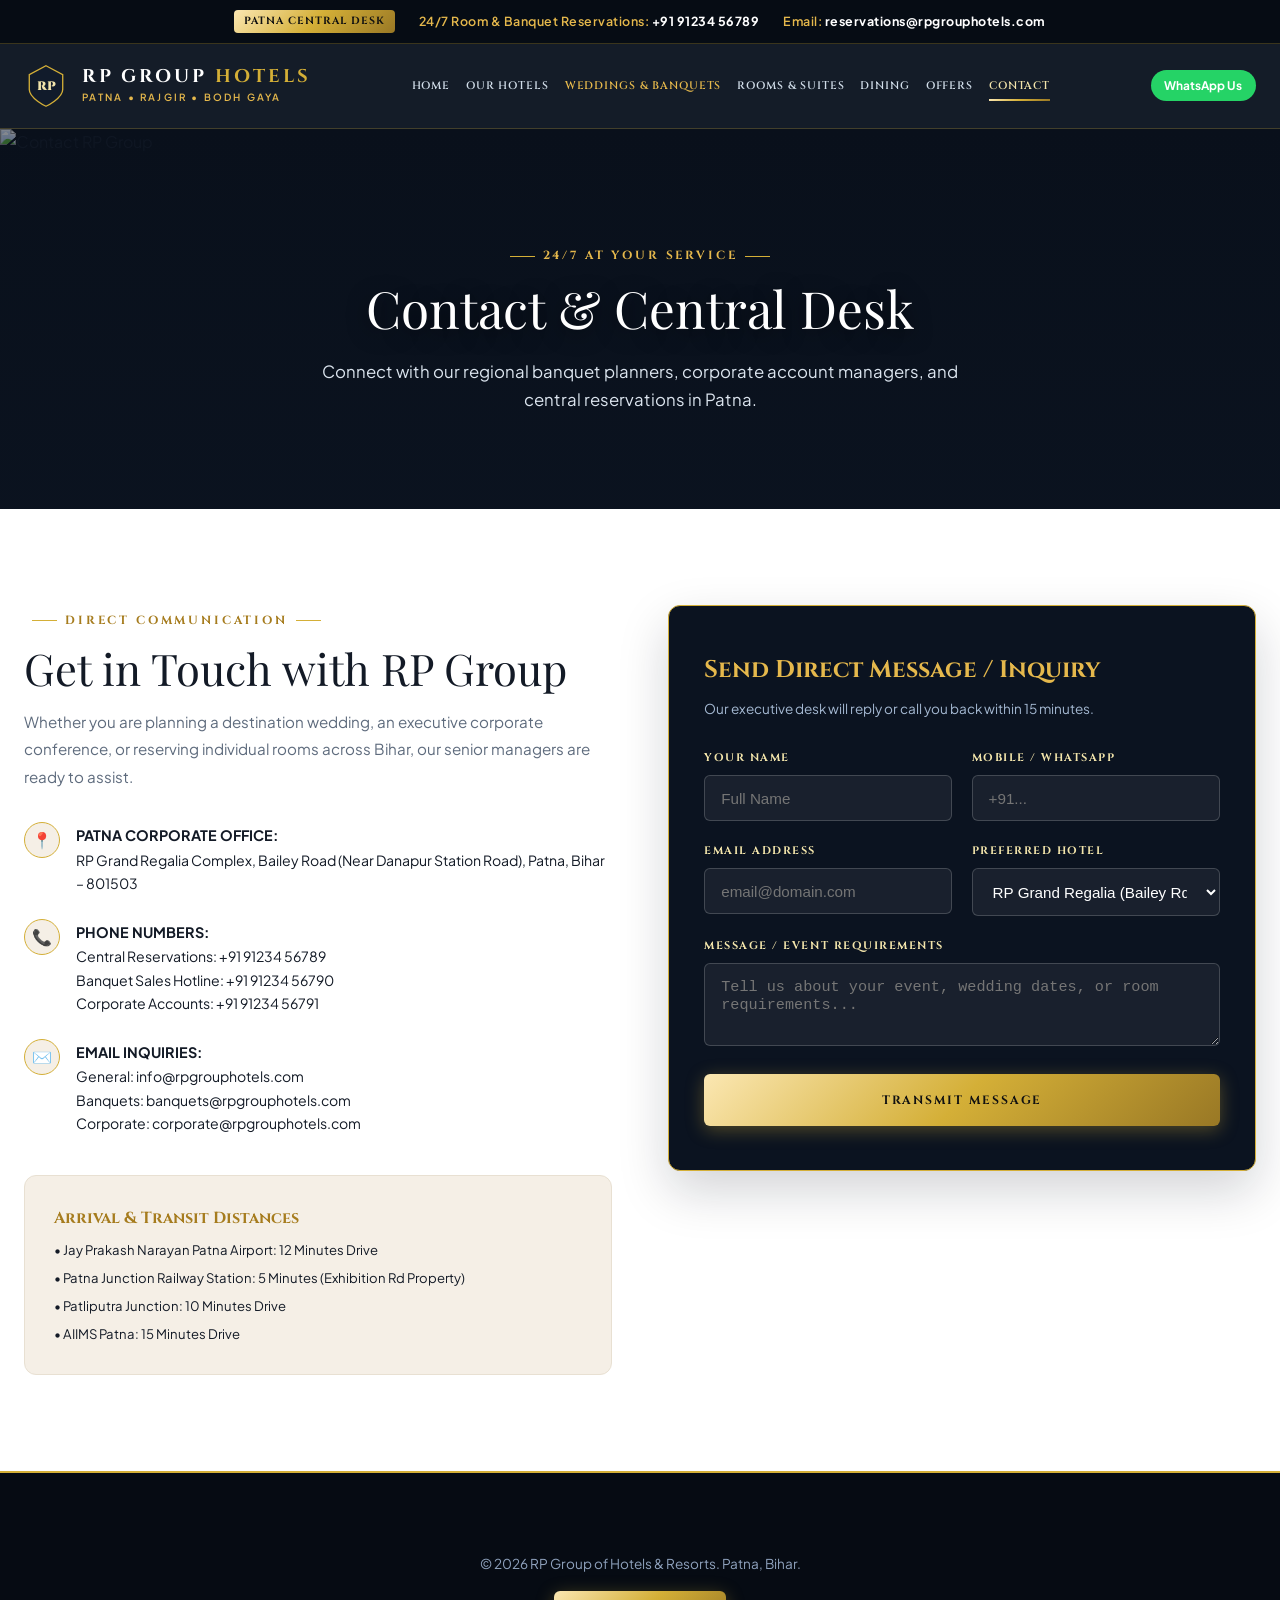
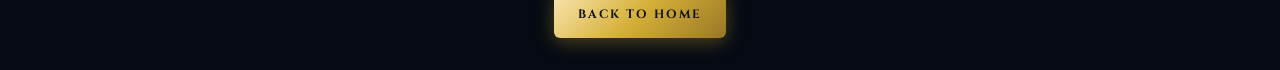
==== commit da5a4083: "Fix header overlaps and spacing across all devices, screens, and breakpoints" ====
--- a/contact.html
+++ b/contact.html
@@ -81,7 +81,7 @@
 
   <main>
     <!-- HERO -->
-    <section style="position: relative; height: 45vh; min-height: 350px; display: flex; align-items: center; justify-content: center; background-color: #070d16; overflow: hidden;">
+    <section class="subpage-hero">
       <img src="https://images.unsplash.com/photo-1566073771259-6a8506099945?auto=format&fit=crop&w=1920&q=85" alt="Contact RP Group" style="position: absolute; inset: 0; width: 100%; height: 100%; object-fit: cover;">
       <div style="position: absolute; inset: 0; background: linear-gradient(180deg, rgba(11,19,32,0.5) 0%, rgba(11,19,32,0.92) 100%);"></div>
       <div class="container" style="position: relative; z-index: 2; text-align: center; color: #ffffff;">
--- a/css/rp-style.css
+++ b/css/rp-style.css
@@ -60,6 +60,7 @@
   scroll-behavior: smooth;
   font-size: 16px;
   -webkit-text-size-adjust: 100%;
+  overflow-x: clip;
 }
 
 body {
@@ -67,7 +68,8 @@
   background-color: var(--rp-bg);
   color: var(--text-main);
   line-height: 1.65;
-  overflow-x: hidden;
+  overflow-x: clip;
+  position: relative;
   padding-bottom: 74px; /* Space for sticky bottom bar on mobile */
 }
 
@@ -240,7 +242,7 @@
   padding: 0.6rem 0;
   border-bottom: 1px solid rgba(212, 175, 55, 0.25);
   position: relative;
-  z-index: 1020;
+  z-index: 900;
 }
 
 .ticker-content {
@@ -293,6 +295,8 @@
   font-size: 0.76rem;
   border-bottom: 1px solid rgba(255, 255, 255, 0.08);
   padding: 0.45rem 0;
+  position: relative;
+  z-index: 900;
 }
 
 .rp-utility-inner {
@@ -360,8 +364,8 @@
   top: 0;
   left: 0;
   width: 100%;
-  z-index: 1000;
-  background: rgba(11, 19, 32, 0.95);
+  z-index: 1200;
+  background: rgba(11, 19, 32, 0.96);
   backdrop-filter: blur(14px);
   border-bottom: 1px solid var(--rp-dark-border);
   transition: var(--transition);
@@ -377,6 +381,7 @@
   align-items: center;
   justify-content: space-between;
   height: 84px;
+  gap: 1rem;
   transition: var(--transition);
 }
 
@@ -387,7 +392,8 @@
 @media (max-width: 768px) {
   .rp-header-inner,
   .rp-header.scrolled .rp-header-inner {
-    height: 68px;
+    height: 64px;
+    gap: 0.5rem;
   }
 }
 
@@ -396,6 +402,8 @@
   display: flex;
   align-items: center;
   gap: 0.85rem;
+  min-width: 0;
+  flex-shrink: 0;
 }
 
 .rp-crest {
@@ -410,6 +418,7 @@
 .rp-brand-text {
   display: flex;
   flex-direction: column;
+  min-width: 0;
 }
 
 .rp-brand-title {
@@ -420,6 +429,7 @@
   color: #ffffff;
   text-transform: uppercase;
   line-height: 1.15;
+  white-space: nowrap;
 }
 
 .rp-brand-title span {
@@ -429,20 +439,46 @@
 .rp-brand-sub {
   font-size: 0.62rem;
   font-weight: 600;
-  letter-spacing: 0.25em;
+  letter-spacing: 0.22em;
   color: var(--rp-gold-bright);
   text-transform: uppercase;
   margin-top: 2px;
-}
-
-@media (max-width: 480px) {
+  white-space: nowrap;
+}
+
+@media (max-width: 600px) {
+  .rp-brand {
+    gap: 0.65rem;
+  }
+  .rp-crest {
+    width: 36px;
+    height: 36px;
+  }
+  .rp-crest svg {
+    width: 36px;
+    height: 36px;
+  }
   .rp-brand-title {
-    font-size: 1rem;
+    font-size: 0.95rem;
+    letter-spacing: 0.1em;
+  }
+  .rp-brand-sub {
+    font-size: 0.52rem;
     letter-spacing: 0.12em;
   }
+}
+
+@media (max-width: 380px) {
+  .rp-brand {
+    gap: 0.5rem;
+  }
+  .rp-brand-title {
+    font-size: 0.85rem;
+    letter-spacing: 0.06em;
+  }
   .rp-brand-sub {
-    font-size: 0.55rem;
-    letter-spacing: 0.18em;
+    font-size: 0.46rem;
+    letter-spacing: 0.08em;
   }
 }
 
@@ -450,7 +486,8 @@
 .rp-nav {
   display: flex;
   align-items: center;
-  gap: 1.6rem;
+  gap: 1.5rem;
+  flex-shrink: 1;
 }
 
 .rp-nav-link {
@@ -462,6 +499,17 @@
   color: #d1dde9;
   position: relative;
   padding: 0.4rem 0;
+  white-space: nowrap;
+}
+
+@media (max-width: 1360px) {
+  .rp-nav {
+    gap: 1rem;
+  }
+  .rp-nav-link {
+    font-size: 0.68rem;
+    letter-spacing: 0.08em;
+  }
 }
 
 .rp-nav-link::after {
@@ -489,6 +537,7 @@
   display: flex;
   align-items: center;
   gap: 0.75rem;
+  flex-shrink: 0;
 }
 
 /* Luxury Buttons */
@@ -580,6 +629,8 @@
   height: 44px;
   border-radius: var(--radius-sm);
   background: rgba(255, 255, 255, 0.05);
+  border: 1px solid rgba(212, 175, 55, 0.25);
+  flex-shrink: 0;
 }
 
 .rp-mobile-toggle span {
@@ -590,15 +641,35 @@
   transition: var(--transition);
 }
 
-@media (max-width: 991px) {
+@media (max-width: 1180px) {
   .rp-nav {
-    display: none;
+    display: none !important;
   }
   .rp-mobile-toggle {
-    display: flex;
-  }
-  .btn-rp-gold.btn-hide-mobile {
-    display: none;
+    display: flex !important;
+  }
+}
+
+@media (max-width: 1180px) and (min-width: 651px) {
+  .header-cta-cluster .btn-rp-gold,
+  .header-cta-cluster .whatsapp-pill-sm,
+  .header-cta-cluster .btn-rp-dark {
+    padding: 0.55rem 0.95rem;
+    font-size: 0.7rem;
+    letter-spacing: 0.08em;
+  }
+}
+
+@media (max-width: 650px) {
+  /* On mobile phones, hide the header text CTA button so it NEVER collides with the brand crest & title! */
+  /* The mobile sticky bottom conversion bar provides 1-tap Call, WhatsApp, and Booking */
+  .header-cta-cluster .btn-rp-gold,
+  .header-cta-cluster .whatsapp-pill-sm,
+  .header-cta-cluster .btn-rp-dark {
+    display: none !important;
+  }
+  .header-cta-cluster {
+    gap: 0;
   }
 }
 
@@ -765,6 +836,25 @@
   }
 }
 
+/* Subpage Hero */
+.subpage-hero {
+  position: relative;
+  min-height: 380px;
+  display: flex;
+  align-items: center;
+  justify-content: center;
+  background-color: #070d16;
+  overflow: hidden;
+  padding: 5.5rem 1.5rem 4.5rem;
+}
+
+@media (max-width: 768px) {
+  .subpage-hero {
+    min-height: 300px;
+    padding: 4rem 1rem 3rem;
+  }
+}
+
 /* ==========================================================================
    FLOATING BOOKING & BANQUET INQUIRY ENGINE (META ADS CONVERSION)
    ========================================================================== */
@@ -865,7 +955,7 @@
 
 @media (max-width: 768px) {
   .booking-engine-wrapper {
-    margin-top: -35px;
+    margin-top: 1.5rem !important;
     margin-bottom: 3rem;
   }
   .booking-engine-card {
@@ -1627,3 +1717,41 @@
     font-size: 16px !important; /* Prevents unwanted iOS browser zoom */
   }
 }
+
+/* ==========================================================================
+   BOOKING MODAL DIALOG
+   ========================================================================== */
+#rpBookingModal {
+  position: fixed;
+  inset: 0;
+  background: rgba(5, 10, 18, 0.88);
+  backdrop-filter: blur(8px);
+  z-index: 3500;
+  display: none;
+  align-items: center;
+  justify-content: center;
+  padding: 1.5rem;
+  overflow-y: auto;
+}
+
+.rp-modal-card {
+  background: #ffffff;
+  border-radius: var(--radius-md);
+  max-width: 600px;
+  width: 100%;
+  padding: 2.5rem;
+  position: relative;
+  box-shadow: var(--shadow-lg);
+  border: 2px solid var(--rp-gold);
+  max-height: 90vh;
+  overflow-y: auto;
+}
+
+@media (max-width: 600px) {
+  #rpBookingModal {
+    padding: 1rem;
+  }
+  .rp-modal-card {
+    padding: 2rem 1.2rem;
+  }
+}
